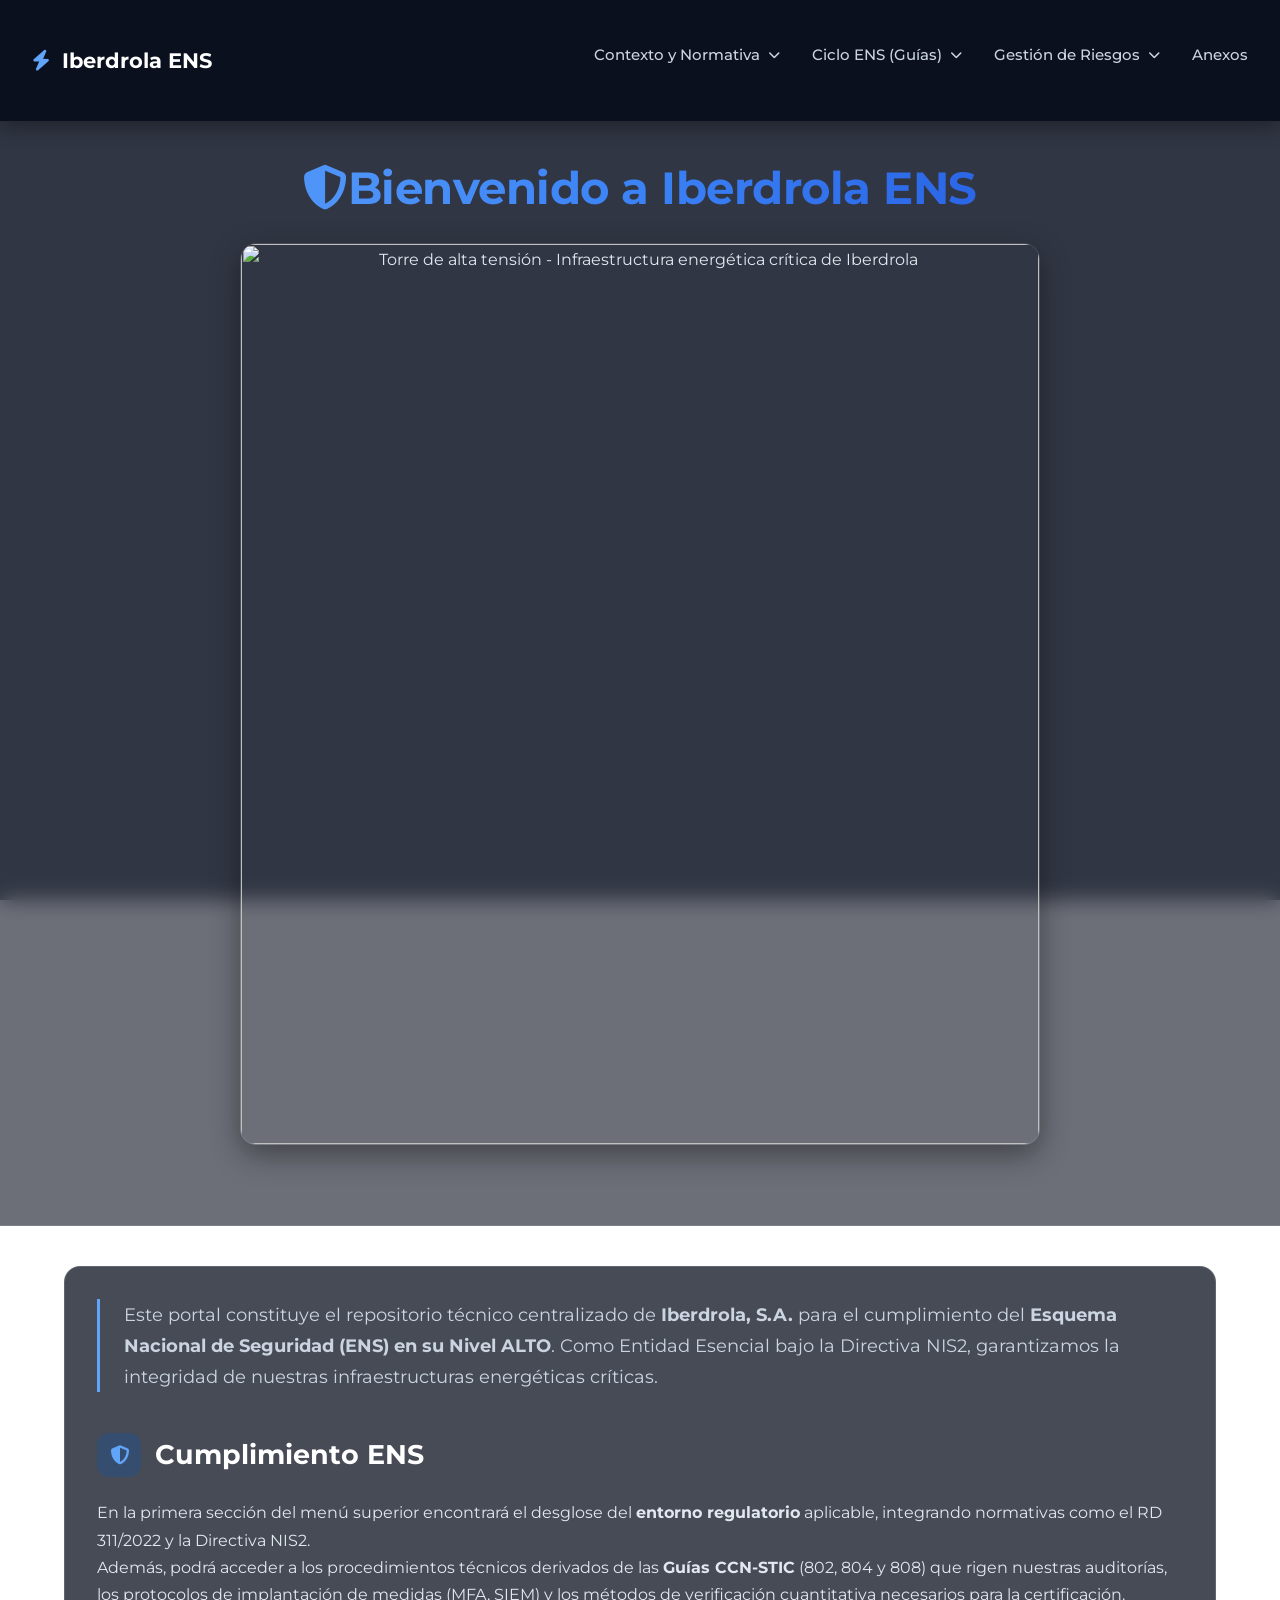
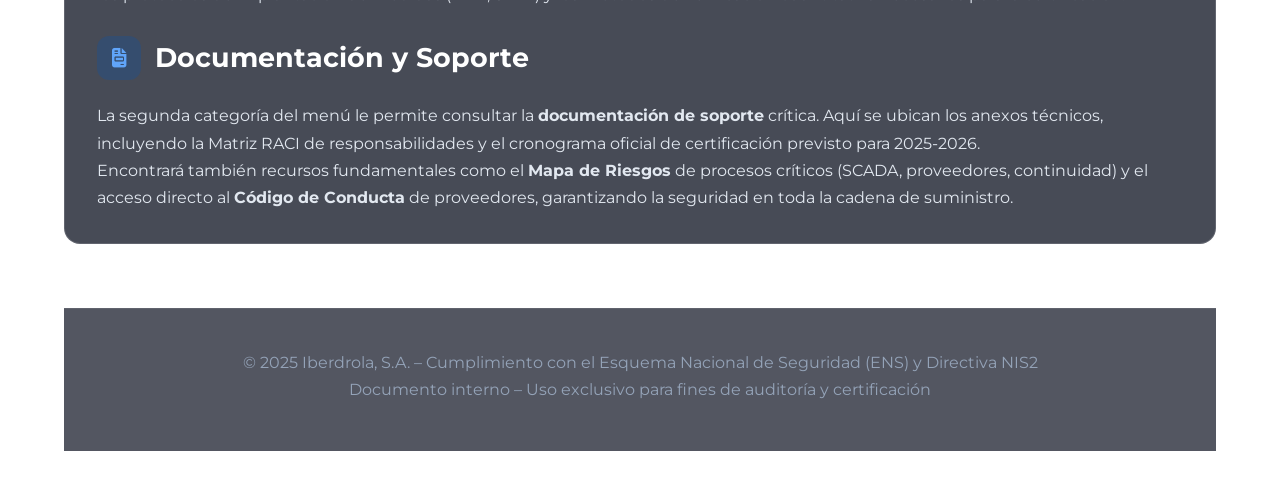
==== index.html @ 50c29a62 "Subida de páginas webs" ====
<DOCTYPE html>
<html lang="es">
<head>
  <meta charset="UTF-8" />
  <meta name="viewport" content="width=device-width, initial-scale=1.0"/>
  <title>Iberdrola - Cumplimiento ENS Nivel ALTO</title>
  <link rel="stylesheet" href="https://cdnjs.cloudflare.com/ajax/libs/font-awesome/6.5.0/css/all.min.css"/>
  <!-- Light Trail Effect Canvas -->
  <canvas id="light-canvas"></canvas>
  <link rel="stylesheet" href="styles.css"/>
</head>
<body>

  <!-- Background video -->
  <div class="video-bg">
    <video autoplay muted loop playsinline>
      <source src="https://static.videezy.com/system/resources/previews/000/049/334/original/abstract-beam-light.mp4" type="video/mp4">
      Your browser does not support the video tag.
    </video>
    <div class="video-overlay"></div>
  </div>

  <!-- Reorganized Navigation (Hierarchical) -->
  <nav>
    <a href="index.html" class="logo">
      <i class="fas fa-bolt"></i>
      Iberdrola ENS
    </a>
    
    <ul class="nav-menu">
      
      <!-- Sector 1: Contexto -->
      <li class="nav-item">
        <a href="javascript:void(0)" class="nav-link">
          Contexto y Normativa <i class="fas fa-chevron-down"></i>
        </a>
        <ul class="dropdown-menu">
          <li><a href="contexto_normativa.html#entorno_regulatorio" class="dropdown-link">Entorno Regulatorio</a></li>
          <li><a href="contexto_normativa.html#conducta" class="dropdown-link">Código de Conducta</a></li>
        </ul>
      </li>

      <!-- Sector 2: Ciclo ENS -->
      <li class="nav-item">
        <a href="javascript:void(0)" class="nav-link">
          Ciclo ENS (Guías) <i class="fas fa-chevron-down"></i>
        </a>
        <ul class="dropdown-menu">
          <li><a href="guias_ENS.html#auditoria" class="dropdown-link">Auditoría (802)</a></li>
          <li><a href="guias_ENS.html#implantacion" class="dropdown-link">Implantación (804)</a></li>
          <li><a href="guias_ENS.html#verificacion" class="dropdown-link">Verificación (808)</a></li>
        </ul>
      </li>

      <!-- Sector 3: Riesgos -->
      <li class="nav-item">
        <a href="javascript:void(0)" class="nav-link">
          Gestión de Riesgos <i class="fas fa-chevron-down"></i>
        </a>
        <ul class="dropdown-menu">
          <li><a href="gestion_riesgo.html#terceras-partes" class="dropdown-link">Terceras Partes</a></li>
          <li><a href="gestion_riesgo.html#mapa_riesgos" class="dropdown-link">Mapa de Riesgos</a></li>
        </ul>
      </li>

      <!-- Sector 4: Anexos -->
      <li class="nav-item">
        <a href="anexos.html#anexos" class="nav-link">Anexos</a>
      </li>

    </ul>
  </nav>

  <!-- Scroll to top button -->
  <a href="#inicio" id="back-to-top" title="Volver al inicio">
    <i class="fas fa-arrow-up"></i>
  </a>

  <header id="inicio"><br><br>
      <h1><i class="fas fa-shield-alt"></i>Bienvenido a Iberdrola ENS</h1>
    <div class="hero-image">
      <img src="https://media.istockphoto.com/id/1969568700/es/foto/electricity-pilon.jpg?s=612x612&w=0&k=20&c=skp1xV_2nsmW98ZzqIHPP-pyzvTw7iqP_d9-0rQgJXI=" alt="Torre de alta tensión - Infraestructura energética crítica de Iberdrola">
    </div>
  </header>

  <div class="container">

    <!-- Introducción -->
    <div class="card" id="entorno_regulatorio">
        <div class="intro-text">
      Este portal constituye el repositorio técnico centralizado de <strong>Iberdrola, S.A.</strong> para el cumplimiento del <strong>Esquema Nacional de Seguridad (ENS) en su Nivel ALTO</strong>. Como Entidad Esencial bajo la Directiva NIS2, garantizamos la integridad de nuestras infraestructuras energéticas críticas.
    </div>
      <h2><i class="fas fa-shield-alt"></i> Cumplimiento ENS</h2>
      <p>
        En la primera sección del menú superior encontrará el desglose del <strong>entorno regulatorio</strong> aplicable, integrando normativas como el RD 311/2022 y la Directiva NIS2. 
      </p>
      <p>
        Además, podrá acceder a los procedimientos técnicos derivados de las <strong>Guías CCN-STIC</strong> (802, 804 y 808) que rigen nuestras auditorías, los protocolos de implantación de medidas (MFA, SIEM) y los métodos de verificación cuantitativa necesarios para la certificación.
      </p>
  <br>
    <h2><i class="fas fa-file-invoice"></i> Documentación y Soporte</h2>
      <p>
        La segunda categoría del menú le permite consultar la <strong>documentación de soporte</strong> crítica. Aquí se ubican los anexos técnicos, incluyendo la Matriz RACI de responsabilidades y el cronograma oficial de certificación previsto para 2025-2026.
      </p>
      <p>
        Encontrará también recursos fundamentales como el <strong>Mapa de Riesgos</strong> de procesos críticos (SCADA, proveedores, continuidad) y el acceso directo al <strong>Código de Conducta</strong> de proveedores, garantizando la seguridad en toda la cadena de suministro.
      </p>

</div>
 
  <footer>
    <p>© 2025 Iberdrola, S.A. – Cumplimiento con el Esquema Nacional de Seguridad (ENS) y Directiva NIS2</p>
    <p>Documento interno – Uso exclusivo para fines de auditoría y certificación</p>
  </footer>

  <script>
    // Show/hide back-to-top button
    window.addEventListener('scroll', function() {
      const button = document.getElementById('back-to-top');
      if (window.scrollY > 300) {
        button.classList.add('show');
      } else {
        button.classList.remove('show');
      }
    });

    // Smooth scrolling for navigation links
    document.querySelectorAll('a[href^="#"]').forEach(anchor => {
      anchor.addEventListener('click', function (e) {
        e.preventDefault();
        const targetId = this.getAttribute('href');
        const target = document.querySelector(targetId);
        if (target) {
          // Obtener altura del nav (estática en escritorio, pero manejamos ambos casos)
          const nav = document.querySelector('nav');
          const navHeight = nav ? nav.offsetHeight : 0;
          const offsetTop = target.getBoundingClientRect().top + window.pageYOffset;
          const scrollTarget = offsetTop - navHeight - 10; // margen adicional de 10px

          window.scrollTo({
            top: scrollTarget,
            behavior: 'smooth'
          });
        }
      });
    });
  </script>
  <script>
    // Solo activar en dispositivos con ratón (no en móviles/táctiles)
    if (!('ontouchstart' in window)) {
      const canvas = document.getElementById('light-canvas');
      const ctx = canvas.getContext('2d');

      function resizeCanvas() {
        canvas.width = window.innerWidth;
        canvas.height = window.innerHeight;
      }

      window.addEventListener('resize', resizeCanvas);
      resizeCanvas();

      const points = [];
      const maxPoints = 10; // Estela corta
      let idleTimer;

      // Colores que combinan con tu paleta corporativa
      const trailColor = '#60a5fa'; // Azul claro de tu diseño (de los enlaces)
      const glowColor = '#3b82f6';  // Azul más intenso (degradado del título)

      document.addEventListener('mousemove', (e) => {
        const x = e.clientX;
        const y = e.clientY;

        // Reiniciar temporizador: si no hay movimiento en 120ms, limpiar
        clearTimeout(idleTimer);
        idleTimer = setTimeout(() => {
          points.length = 0;
        }, 120);

        points.push({ x, y });
        if (points.length > maxPoints) points.shift();
      });

      function animate() {
        ctx.clearRect(0, 0, canvas.width, canvas.height);

        if (points.length < 2) {
          requestAnimationFrame(animate);
          return;
        }

        // Dibujar estela suave
        ctx.beginPath();
        ctx.moveTo(points[0].x, points[0].y);
        for (let i = 1; i < points.length; i++) {
          ctx.lineTo(points[i].x, points[i].y);
        }

        const gradient = ctx.createLinearGradient(0, 0, canvas.width, canvas.height);
        gradient.addColorStop(0, trailColor);
        gradient.addColorStop(1, glowColor);

        ctx.strokeStyle = gradient;
        ctx.lineWidth = 3;
        ctx.lineCap = 'round';
        ctx.shadowBlur = 10;
        ctx.shadowColor = glowColor;
        ctx.stroke();

        requestAnimationFrame(animate);
      }

      animate();
    }
  </script>
</body>
</html>
---- styles.css ----
@import url('https://fonts.googleapis.com/css2?family=Montserrat:wght@400;500;600;700&family=Roboto+Mono:wght@300;400&display=swap');

    /* === Light Trail Cursor Effect === */
    #light-canvas {
      position: fixed;
      top: 0;
      left: 0;
      width: 100%;
      height: 100%;
      pointer-events: none;
      z-index: 9998;
    }

    :root {
      --primary: #0056b3;
      --secondary: #003366;
      --accent: #e63946;
      --light: #f8f9fa;
      --dark: #0f172a;
      --gray: #94a3b8;
      --card-bg: rgba(10, 15, 30, 0.75);
      --card-border: rgba(255, 255, 255, 0.15);
      --nav-bg: rgba(10, 15, 30, 0.95);
    }

    * {
      margin: 0;
      padding: 0;
      box-sizing: border-box;
    }

    body {
      font-family: 'Montserrat', sans-serif;
      color: #e2e8f0;
      line-height: 1.7;
      overflow-x: hidden;
      position: relative;
    }

    /* Background video container */
    .video-bg {
      position: fixed;
      top: 0;
      left: 0;
      width: 100%;
      height: 100%;
      z-index: -1;
      overflow: hidden;
    }

    .video-bg video {
      min-width: 100%;
      min-height: 100%;
      width: auto;
      height: auto;
      position: absolute;
      top: 50%;
      left: 50%;
      transform: translate(-50%, -50%);
      object-fit: cover;
    }

    /* Overlay for better readability */
    .video-overlay {
      position: absolute;
      top: 0;
      left: 0;
      width: 100%;
      height: 100%;
      background: rgba(12, 20, 39, 0.6);
      backdrop-filter: blur(2px);
    }

    /* === NEW NAVIGATION STYLES === */
    nav {
      position: fixed;
      top: 0;
      left: 0;
      width: 100%;
      background: var(--nav-bg);
      backdrop-filter: blur(12px);
      padding: 0.8rem 2rem;
      display: flex;
      justify-content: space-between;
      align-items: center;
      z-index: 9999;
      border-bottom: 1px solid rgba(255,255,255,0.1);
      box-shadow: 0 4px 20px rgba(0,0,0,0.4);
    }

    .logo {
      display: flex;
      align-items: center;
      gap: 12px;
      font-size: 1.3rem;
      font-weight: 700;
      color: white;
      text-decoration: none;
      z-index: 100;
    }

    .logo i {
      color: #60a5fa;
    }

    /* Menu Container */
    .nav-menu {
      display: flex;
      list-style: none;
      gap: 2rem;
      align-items: center;
    }

    /* Main Menu Items */
    .nav-item {
      position: relative;
    }

    .nav-link {
      color: #cbd5e1;
      text-decoration: none;
      font-weight: 500;
      font-size: 0.95rem;
      transition: color 0.3s ease;
      display: flex;
      align-items: center;
      gap: 8px;
      padding: 10px 0;
      cursor: pointer;
    }

    .nav-link:hover, .nav-item:hover .nav-link {
      color: #60a5fa;
    }

    .nav-link i {
      font-size: 0.75rem;
      transition: transform 0.3s ease;
    }

    .nav-item:hover .nav-link i {
      transform: rotate(180deg);
    }

    /* Dropdown Menu */
    .dropdown-menu {
      position: absolute;
      top: 100%;
      left: 50%;
      transform: translateX(-50%); /* ✅ Sin translateY */
      margin-top: 4px; /* ✅ Pequeño espacio visual, pero sin "hueco" */
      background: rgba(15, 23, 42, 0.95);
      border: 1px solid rgba(255,255,255,0.1);
      border-radius: 8px;
      padding: 10px;
      min-width: 240px;
      box-shadow: 0 10px 30px rgba(0,0,0,0.5);
      opacity: 0;
      visibility: hidden;
      transition: all 0.3s cubic-bezier(0.165, 0.84, 0.44, 1);
      backdrop-filter: blur(15px);
      list-style: none;
    }

    /* Triangle indicator for dropdown */
    .dropdown-menu::before {
      content: '';
      position: absolute;
      top: -6px;
      left: 50%;
      transform: translateX(-50%);
      width: 0; 
      height: 0; 
      border-left: 6px solid transparent;
      border-right: 6px solid transparent;
      border-bottom: 6px solid rgba(255,255,255,0.1);
    }

    /* Show Dropdown on Hover */
    .nav-item:hover .dropdown-menu {
      opacity: 1;
      visibility: visible;
      transform: translateX(-50%) translateY(0);
    }

    /* Dropdown Links */
    .dropdown-menu li {
      margin-bottom: 0;
    }

    .dropdown-link {
      display: block;
      padding: 10px 15px;
      color: #cbd5e1;
      text-decoration: none;
      font-size: 0.9rem;
      border-radius: 6px;
      transition: background 0.2s, color 0.2s;
    }

    .dropdown-link:hover {
      background: rgba(96, 165, 250, 0.15);
      color: #ffffff;
      padding-left: 20px; /* Slight movement effect */
    }

    /* === EXISTING STYLES === */
    /* Scroll-to-top button */
    #back-to-top {
      position: fixed;
      bottom: 2rem;
      right: 2rem;
      width: 48px;
      height: 48px;
      background: var(--primary);
      color: white;
      border-radius: 50%;
      display: flex;
      align-items: center;
      justify-content: center;
      text-decoration: none;
      box-shadow: 0 4px 12px rgba(0, 0, 0, 0.3);
      z-index: 999;
      opacity: 0;
      visibility: hidden;
      transition: all 0.3s ease;
    }

    #back-to-top.show {
      opacity: 1;
      visibility: visible;
    }

    #back-to-top:hover {
      background: #1d4ed8;
      transform: translateY(-2px);
    }

    header {
      text-align: center;
      padding: 6rem 1.5rem 3rem; /* Increased top padding for fixed nav */
      position: relative;
      z-index: 2;
      background: rgba(10, 15, 30, 0.6);
      backdrop-filter: blur(10px);
      border-bottom: 1px solid rgba(255,255,255,0.1);
    }

    .hero-image {
      max-width: 800px;
      margin: 0 auto 2rem;
      border-radius: 16px;
      overflow: hidden;
      box-shadow: 0 10px 30px rgba(0, 0, 0, 0.4);
      border: 1px solid rgba(255,255,255,0.1);
    }

    .hero-image img {
      width: 100%;
      height: auto;
      display: block;
    }

    header h1 {
      font-size: 2.8rem;
      margin-bottom: 1rem;
      background: linear-gradient(90deg, #60a5fa, #3b82f6, #1d4ed8);
      -webkit-background-clip: text;
      background-clip: text;
      color: transparent;
      font-weight: 700;
      letter-spacing: -0.5px;
    }

    header p {
      font-size: 1.2rem;
      max-width: 800px;
      margin: 0 auto;
      color: #cbd5e1;
      font-weight: 400;
    }

    .container {
      max-width: 1200px;
      margin: 2.5rem auto;
      padding: 0 1.5rem;
      position: relative;
      z-index: 2;
    }

    .card {
      background: var(--card-bg);
      border: 1px solid var(--card-border);
      border-radius: 16px;
      padding: 2rem;
      margin-bottom: 2.2rem;
      backdrop-filter: blur(12px);
      transition: all 0.4s cubic-bezier(0.175, 0.885, 0.32, 1.275);
      position: relative;
      overflow: hidden;
      scroll-margin-top: 100px; /* Fix for anchor jumps */
    }

    .card::before {
      content: '';
      position: absolute;
      top: 0;
      left: 0;
      width: 4px;
      height: 100%;
      background: linear-gradient(to bottom, var(--primary), var(--accent));
      opacity: 0;
      transition: opacity 0.4s ease;
    }

    .card:hover {
      transform: translateY(-8px);
      box-shadow: 0 12px 30px rgba(0, 0, 0, 0.3);
      border-color: rgba(255, 255, 255, 0.25);
    }

    .card:hover::before {
      opacity: 1;
    }

    .card h2 {
      font-size: 1.7rem;
      margin-bottom: 1.3rem;
      display: flex;
      align-items: center;
      gap: 14px;
      color: white;
    }

    .card h2 i {
      background: rgba(0, 86, 179, 0.25);
      width: 44px;
      height: 44px;
      border-radius: 12px;
      display: flex;
      align-items: center;
      justify-content: center;
      color: #60a5fa;
      font-size: 1.2rem;
    }

    .card h3 {
      margin: 1.3rem 0 0.9rem;
      color: #93c5fd;
      font-weight: 600;
    }

    ul, ol {
      padding-left: 1.8rem;
      margin: 1.2rem 0;
    }

    li {
      margin-bottom: 0.7rem;
      color: #cbd5e1;
    }

    table {
      width: 100%;
      border-collapse: collapse;
      margin: 1.8rem 0;
      font-family: 'Roboto Mono', monospace;
      font-size: 0.92rem;
    }

    th, td {
      padding: 13px 16px;
      text-align: left;
      border-bottom: 1px solid rgba(255,255,255,0.08);
    }

    th {
      background: rgba(0, 51, 102, 0.4);
      color: #bfdbfe;
      font-weight: 600;
      position: sticky;
      top: 0;
    }

    tr:hover {
      background: rgba(0, 86, 179, 0.1);
    }

    .timeline {
      position: relative;
      padding-left: 40px;
      margin: 2.2rem 0;
    }

    .timeline::before {
      content: '';
      position: absolute;
      left: 8px;
      top: 0;
      height: 100%;
      width: 3px;
      background: linear-gradient(to bottom, var(--primary), var(--accent));
      border-radius: 3px;
    }

    .timeline-item {
      position: relative;
      margin-bottom: 1.8rem;
      padding-left: 16px;
    }

    .timeline-item::before {
      content: '';
      position: absolute;
      left: -32px;
      top: 6px;
      width: 18px;
      height: 18px;
      border-radius: 50%;
      background: var(--primary);
      border: 3px solid #0a0f1e;
      box-shadow: 0 0 0 3px var(--primary);
    }

    .timeline-date {
      font-weight: 700;
      color: #60a5fa;
      font-size: 1.05rem;
    }

    footer {
      text-align: center;
      padding: 2.5rem 1.5rem 3rem;
      background: rgba(10, 15, 30, 0.7);
      color: #94a3b8;
      margin-top: 4rem;
      border-top: 1px solid rgba(255,255,255,0.08);
      position: relative;
      z-index: 2;
    }

    .intro-text {
      font-size: 1.15rem;
      color: #cbd5e1;
      margin-bottom: 2.5rem;
      border-left: 3px solid #60a5fa;
      padding-left: 1.5rem;
    }

    /* Animations */
    @keyframes fadeInUp {
      from {
        opacity: 0;
        transform: translateY(30px);
      }
      to {
        opacity: 1;
        transform: translateY(0);
      }
    }

    .card {
      animation: fadeInUp 0.8s ease forwards;
      opacity: 0;
    }

    .card:nth-child(1) { animation-delay: 0.1s; }
    .card:nth-child(2) { animation-delay: 0.2s; }
    .card:nth-child(3) { animation-delay: 0.3s; }
    .card:nth-child(4) { animation-delay: 0.4s; }
    .card:nth-child(5) { animation-delay: 0.5s; }
    .card:nth-child(6) { animation-delay: 0.6s; }
    .card:nth-child(7) { animation-delay: 0.7s; }
    .card:nth-child(8) { animation-delay: 0.8s; }
    .card:nth-child(9) { animation-delay: 0.9s; }

    /* PDF Preview Styles */
    .pdf-preview {
      position: relative;
      display: block;
      width: 100%;
      max-width: 800px;
      margin: 1.5rem auto;
      border-radius: 12px;
      overflow: hidden;
      box-shadow: 0 6px 20px rgba(0, 0, 0, 0.3);
    }

    .pdf-preview:hover img {
      filter: blur(3px) brightness(0.7);
    }

    .pdf-preview:hover .pdf-overlay {
      opacity: 1;
      pointer-events: auto;
      z-index: 10;
    }

    .pdf-overlay {
      position: absolute;
      top: 0;
      left: 0;
      width: 100%;
      height: 100%;
      background: rgba(10, 15, 30, 0.85);
      display: flex;
      align-items: center;
      justify-content: center;
      opacity: 0;
      transition: opacity 0.3s ease;
      pointer-events: none;
      z-index: 10;
    }

    .pdf-button {
      background: var(--primary);
      color: white;
      padding: 12px 28px;
      border: none;
      border-radius: 8px;
      font-weight: 600;
      font-family: 'Montserrat', sans-serif;
      cursor: pointer;
      display: inline-flex;
      align-items: center;
      gap: 8px;
      box-shadow: 0 4px 12px rgba(0, 86, 179, 0.4);
      transition: background 0.2s ease, transform 0.2s ease;
      z-index: 20;
    }

    .pdf-button:hover {
      background: #1d4ed8;
      transform: scale(1.03);
    }

    /* Badges */
    .badge {
      display: inline-block;
      padding: 4px 8px;
      border-radius: 20px;
      font-weight: bold;
      font-size: 0.9em;
      color: #fff;
      text-align: center;
      white-space: nowrap;
      border: 2px solid transparent;
    }

    .badge-low { border-color: #4CAF50; color: #4CAF50; background: rgba(76, 175, 80, 0.1); }
    .badge-medium { border-color: #DED80B; color: #DED80B; background: rgba(222, 216, 11, 0.1); }
    .badge-high { border-color: #F78207; color: #F78207; background: rgba(247, 130, 7, 0.1); }
    .badge-very-high { border-color: #B01010; color: #ff6b6b; background: rgba(176, 16, 16, 0.1); }

    /* Responsive Design */
    @media (max-width: 900px) {
        nav {
            flex-direction: column;
            align-items: flex-start;
            padding: 1rem;
            max-height: 100vh;
            overflow-y: auto;
        }

        .nav-menu {
            flex-direction: column;
            width: 100%;
            gap: 0;
            margin-top: 1rem;
            align-items: flex-start;
        }

        .nav-item {
            width: 100%;
            border-bottom: 1px solid rgba(255,255,255,0.05);
        }

        .nav-link {
            justify-content: space-between;
            padding: 15px 0;
            width: 100%;
        }

        .dropdown-menu {
            position: relative;
            top: 0;
            left: 0;
            transform: none;
            width: 100%;
            opacity: 1;
            visibility: visible;
            background: rgba(255,255,255,0.03);
            box-shadow: none;
            padding: 0 0 10px 0;
            display: none; /* Hide by default on mobile */
            border: none;
        }
        
        /* On mobile, we use a simple hover or focus simulation for expanding */
        .nav-item:hover .dropdown-menu {
            display: block;
            transform: none;
        }

        .dropdown-link {
            padding-left: 25px;
            font-size: 0.85rem;
        }
        
        .dropdown-menu::before {
            display: none;
        }
    }
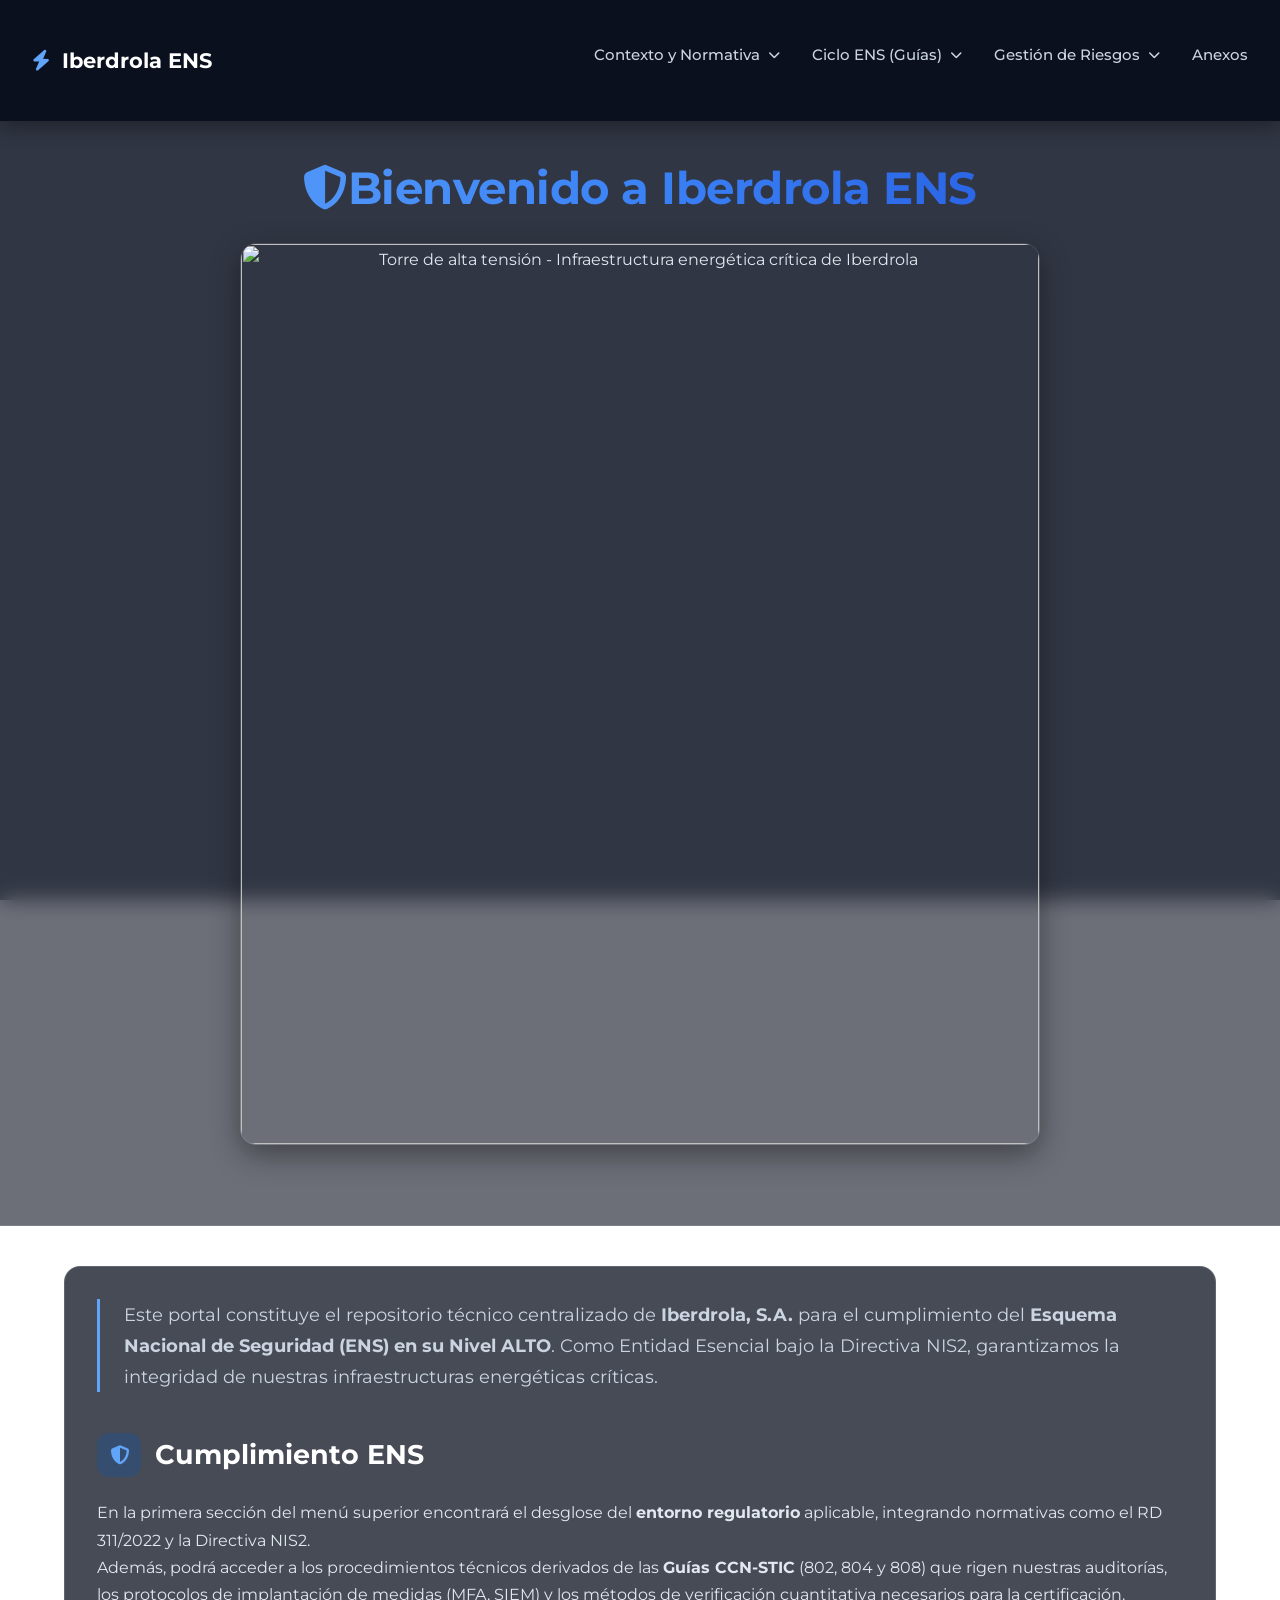
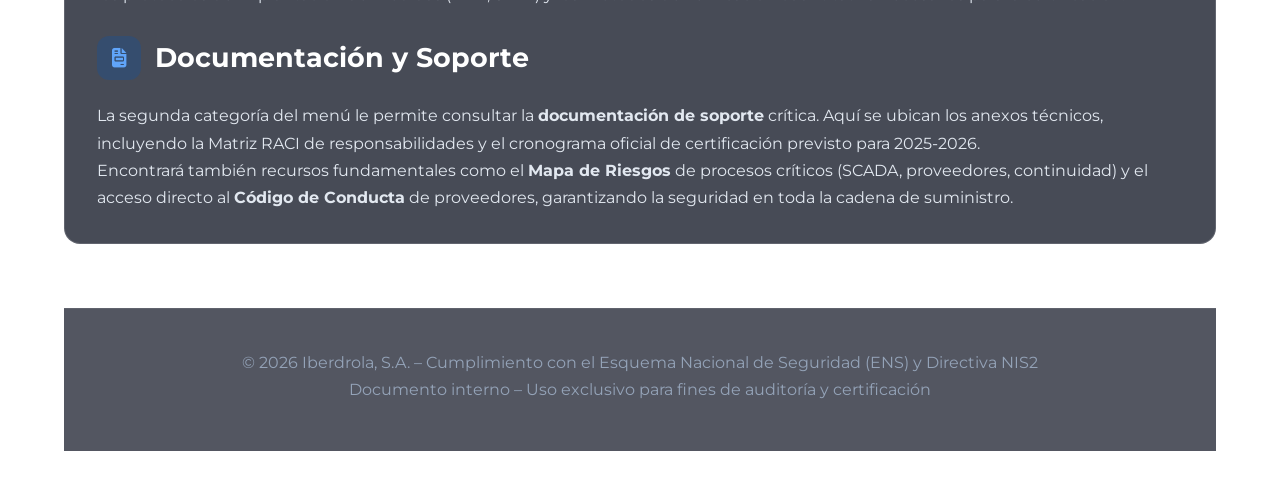
==== commit 31b45a6b: "Modificación copyright y README" ====
--- a/index.html
+++ b/index.html
@@ -109,7 +109,7 @@
 </div>
  
   <footer>
-    <p>© 2025 Iberdrola, S.A. – Cumplimiento con el Esquema Nacional de Seguridad (ENS) y Directiva NIS2</p>
+    <p>© 2026 Iberdrola, S.A. – Cumplimiento con el Esquema Nacional de Seguridad (ENS) y Directiva NIS2</p>
     <p>Documento interno – Uso exclusivo para fines de auditoría y certificación</p>
   </footer>
 
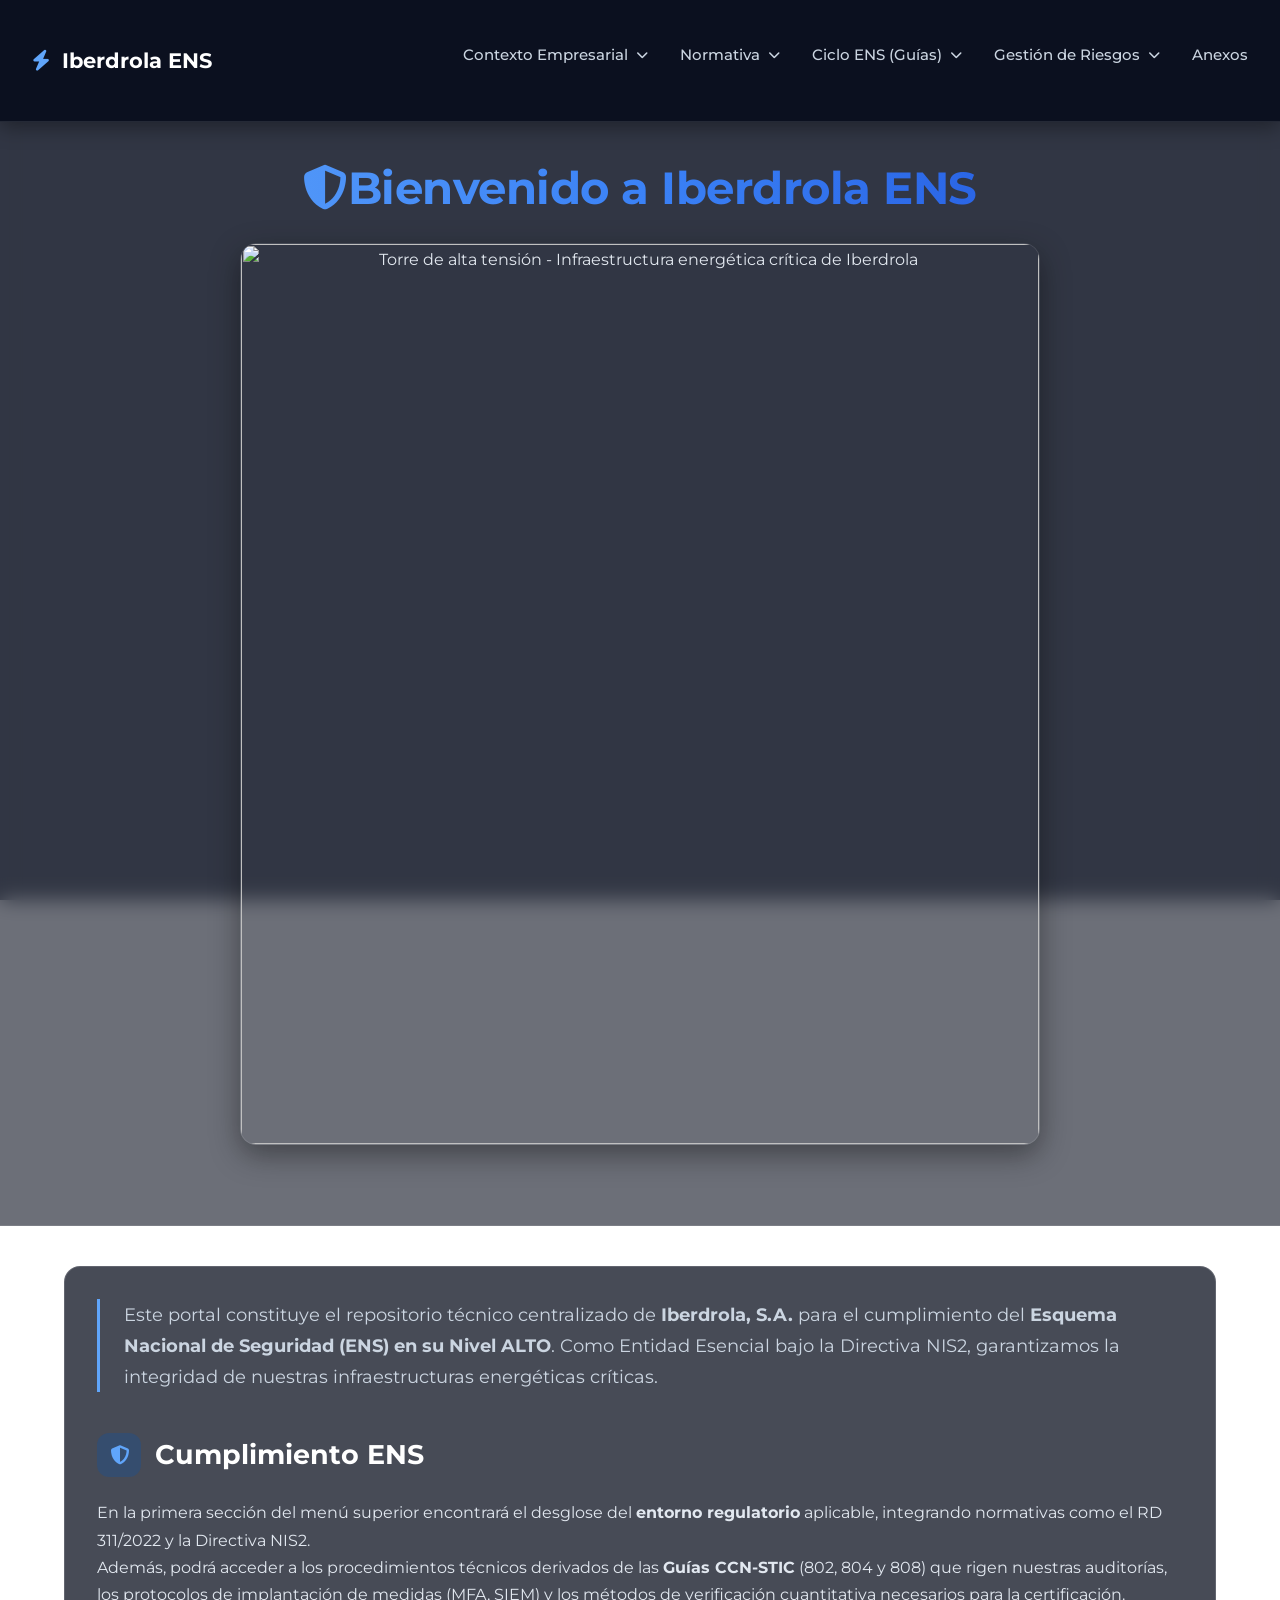
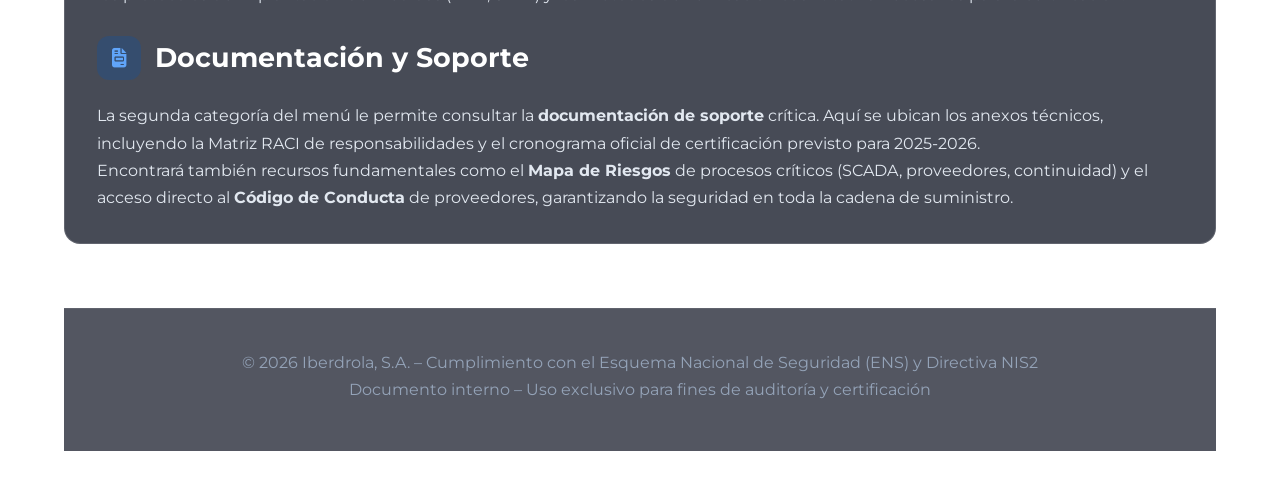
==== commit b8219af8: "Cambios Nav y contenido -Nuevo nav (Contexto Empresarial) -Añadido contenido de Mapa de Riesgo - IO " ====
--- a/index.html
+++ b/index.html
@@ -28,19 +28,32 @@
     </a>
     
     <ul class="nav-menu">
-      
-      <!-- Sector 1: Contexto -->
+
+    <!-- Sector 1: Contexto Empresarial -->
+    <li class="nav-item">
+      <a href="javascript:void(0)" class="nav-link">
+        Contexto Empresarial <i class="fas fa-chevron-down"></i>
+      </a>
+      <ul class="dropdown-menu">
+        <li><a href="contexto_empresa.html#perfil-corporativo" class="dropdown-link">Perfil Corporativo</a></li>
+        <li><a href="contexto_empresa.html#estructura-organizativa" class="dropdown-link">Estructura Organizativa</a></li>
+        <li><a href="contexto_empresa.html#roles-ens" class="dropdown-link">Roles ENS</a></li>
+        <li><a href="contexto_empresa.html#capacitacion" class="dropdown-link">Capacitación</a></li>
+      </ul>
+    </li>
+ 
+      <!-- Sector 2: Normativa -->
       <li class="nav-item">
         <a href="javascript:void(0)" class="nav-link">
-          Contexto y Normativa <i class="fas fa-chevron-down"></i>
+          Normativa <i class="fas fa-chevron-down"></i>
         </a>
         <ul class="dropdown-menu">
-          <li><a href="contexto_normativa.html#entorno_regulatorio" class="dropdown-link">Entorno Regulatorio</a></li>
-          <li><a href="contexto_normativa.html#conducta" class="dropdown-link">Código de Conducta</a></li>
+          <li><a href="normativa.html#entorno_regulatorio" class="dropdown-link">Entorno Regulatorio</a></li>
+          <li><a href="normativa.html#conducta" class="dropdown-link">Código de Conducta</a></li>
         </ul>
       </li>
 
-      <!-- Sector 2: Ciclo ENS -->
+      <!-- Sector 3: Ciclo ENS -->
       <li class="nav-item">
         <a href="javascript:void(0)" class="nav-link">
           Ciclo ENS (Guías) <i class="fas fa-chevron-down"></i>
@@ -52,7 +65,7 @@
         </ul>
       </li>
 
-      <!-- Sector 3: Riesgos -->
+      <!-- Sector 4: Riesgos -->
       <li class="nav-item">
         <a href="javascript:void(0)" class="nav-link">
           Gestión de Riesgos <i class="fas fa-chevron-down"></i>
@@ -60,10 +73,11 @@
         <ul class="dropdown-menu">
           <li><a href="gestion_riesgo.html#terceras-partes" class="dropdown-link">Terceras Partes</a></li>
           <li><a href="gestion_riesgo.html#mapa_riesgos" class="dropdown-link">Mapa de Riesgos</a></li>
+          <li><a href="gestion_riesgo.html#mapa_riesgos_io" class="dropdown-link">Mapa de Riesgos - IO</a></li>
         </ul>
       </li>
 
-      <!-- Sector 4: Anexos -->
+      <!-- Sector 5: Anexos -->
       <li class="nav-item">
         <a href="anexos.html#anexos" class="nav-link">Anexos</a>
       </li>
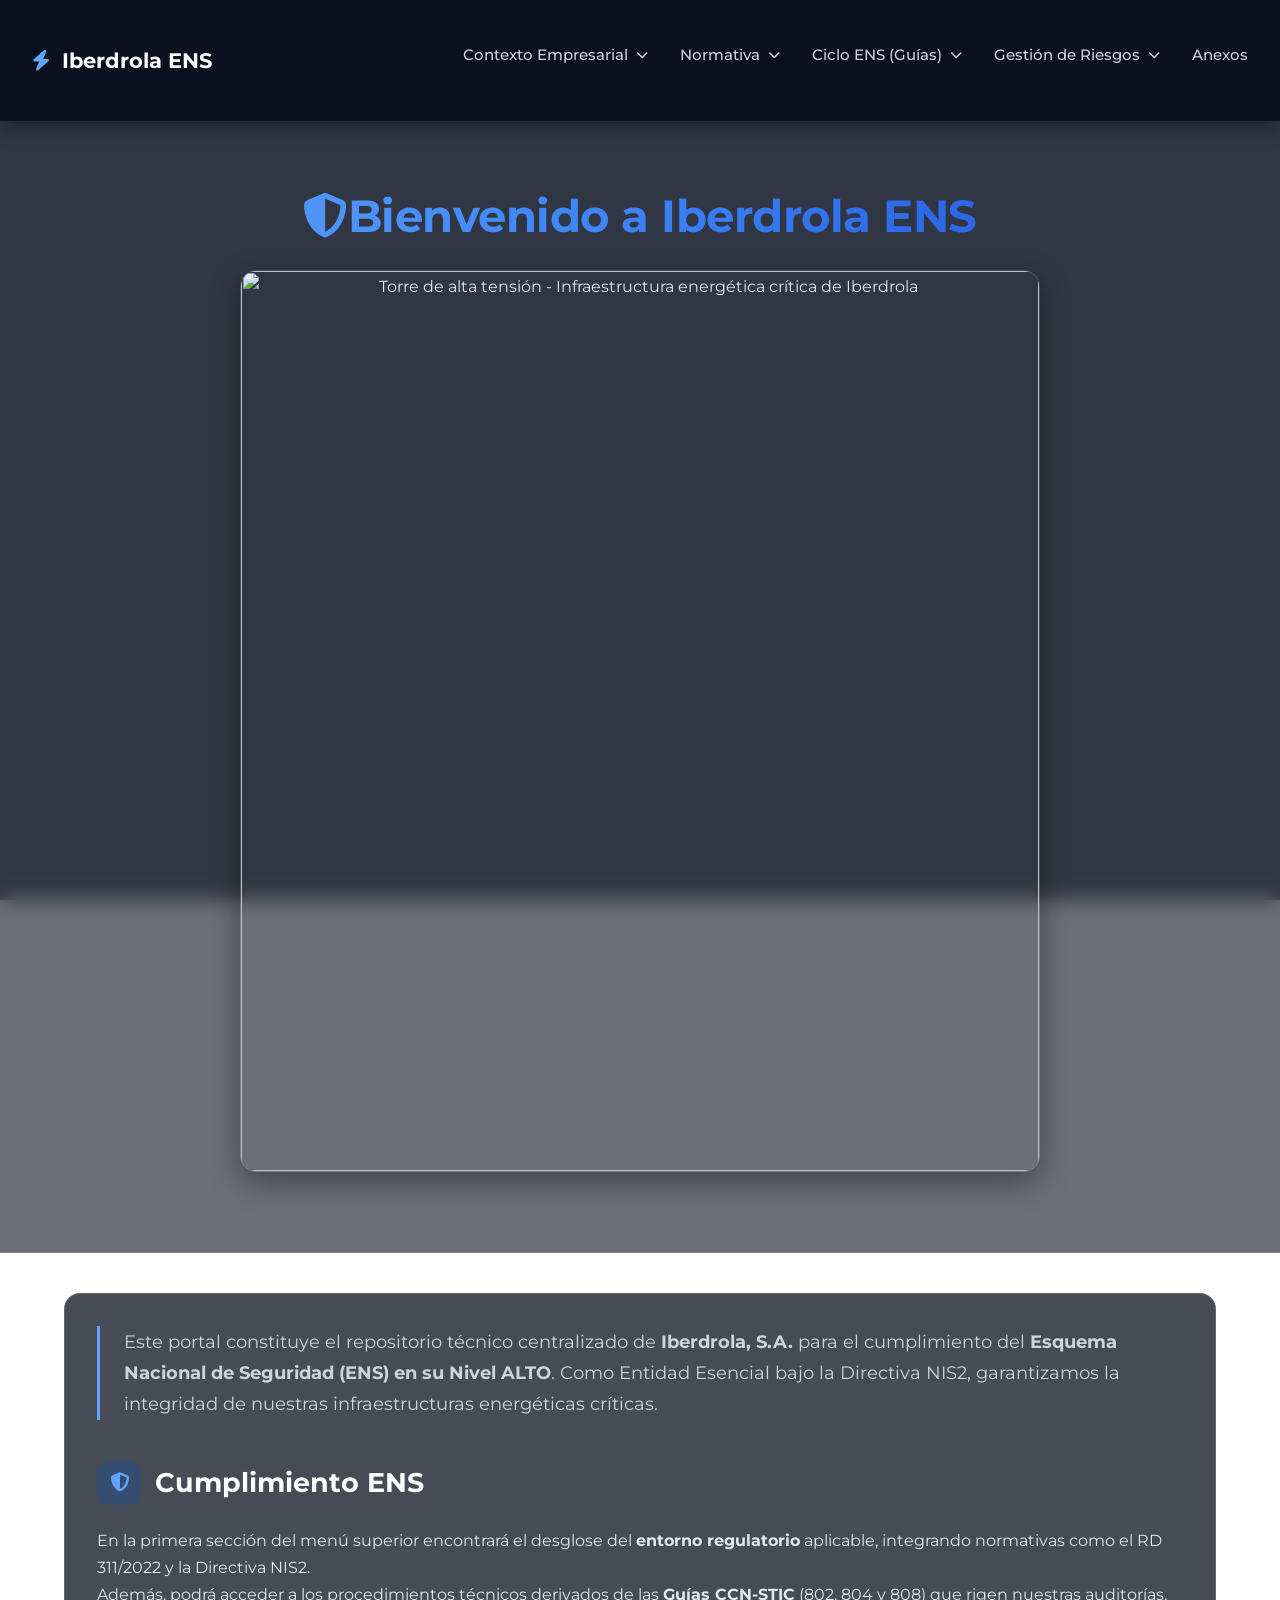
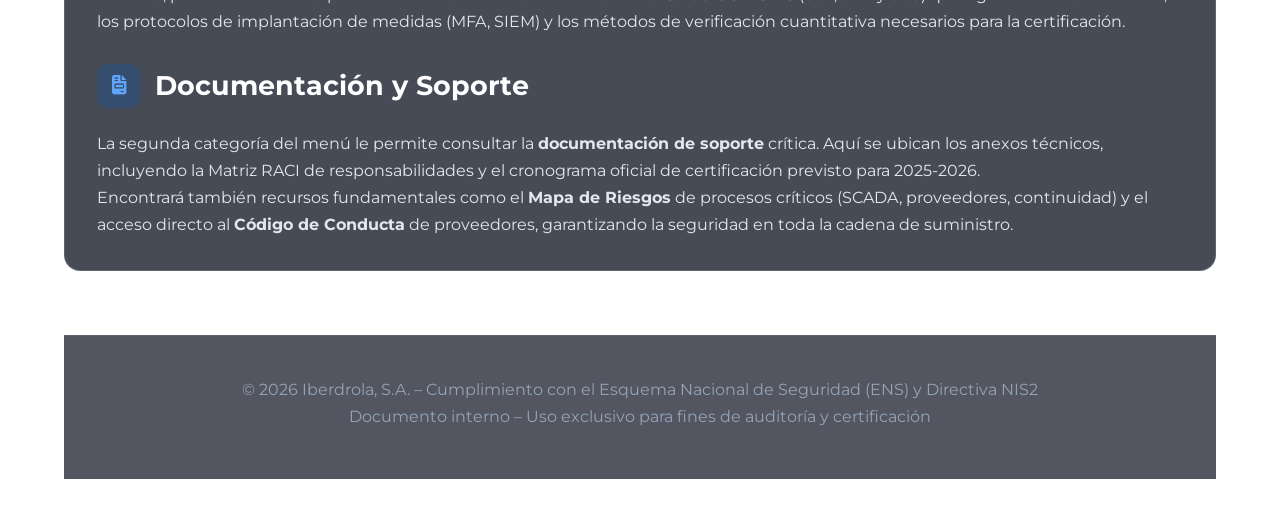
==== commit 32145adf: "Contenidos,nav y css - Nueva página de Contexto Empresarial. - Cambios en los menús de navegación - " ====
--- a/index.html
+++ b/index.html
@@ -35,10 +35,10 @@
         Contexto Empresarial <i class="fas fa-chevron-down"></i>
       </a>
       <ul class="dropdown-menu">
-        <li><a href="contexto_empresa.html#perfil-corporativo" class="dropdown-link">Perfil Corporativo</a></li>
+        <li><a href="contexto_empresa.html#empresa" class="dropdown-link">Perfil Corporativo</a></li>
         <li><a href="contexto_empresa.html#estructura-organizativa" class="dropdown-link">Estructura Organizativa</a></li>
-        <li><a href="contexto_empresa.html#roles-ens" class="dropdown-link">Roles ENS</a></li>
-        <li><a href="contexto_empresa.html#capacitacion" class="dropdown-link">Capacitación</a></li>
+        <li><a href="contexto_empresa.html#jerarquia-roles" class="dropdown-link">Jerarquía y Roles</a></li>
+        <li><a href="contexto_empresa.html#cualificacion" class="dropdown-link">Cualificación</a></li>
       </ul>
     </li>
  
@@ -90,7 +90,7 @@
     <i class="fas fa-arrow-up"></i>
   </a>
 
-  <header id="inicio"><br><br>
+  <header id="inicio"><br><br><br>
       <h1><i class="fas fa-shield-alt"></i>Bienvenido a Iberdrola ENS</h1>
     <div class="hero-image">
       <img src="https://media.istockphoto.com/id/1969568700/es/foto/electricity-pilon.jpg?s=612x612&w=0&k=20&c=skp1xV_2nsmW98ZzqIHPP-pyzvTw7iqP_d9-0rQgJXI=" alt="Torre de alta tensión - Infraestructura energética crítica de Iberdrola">
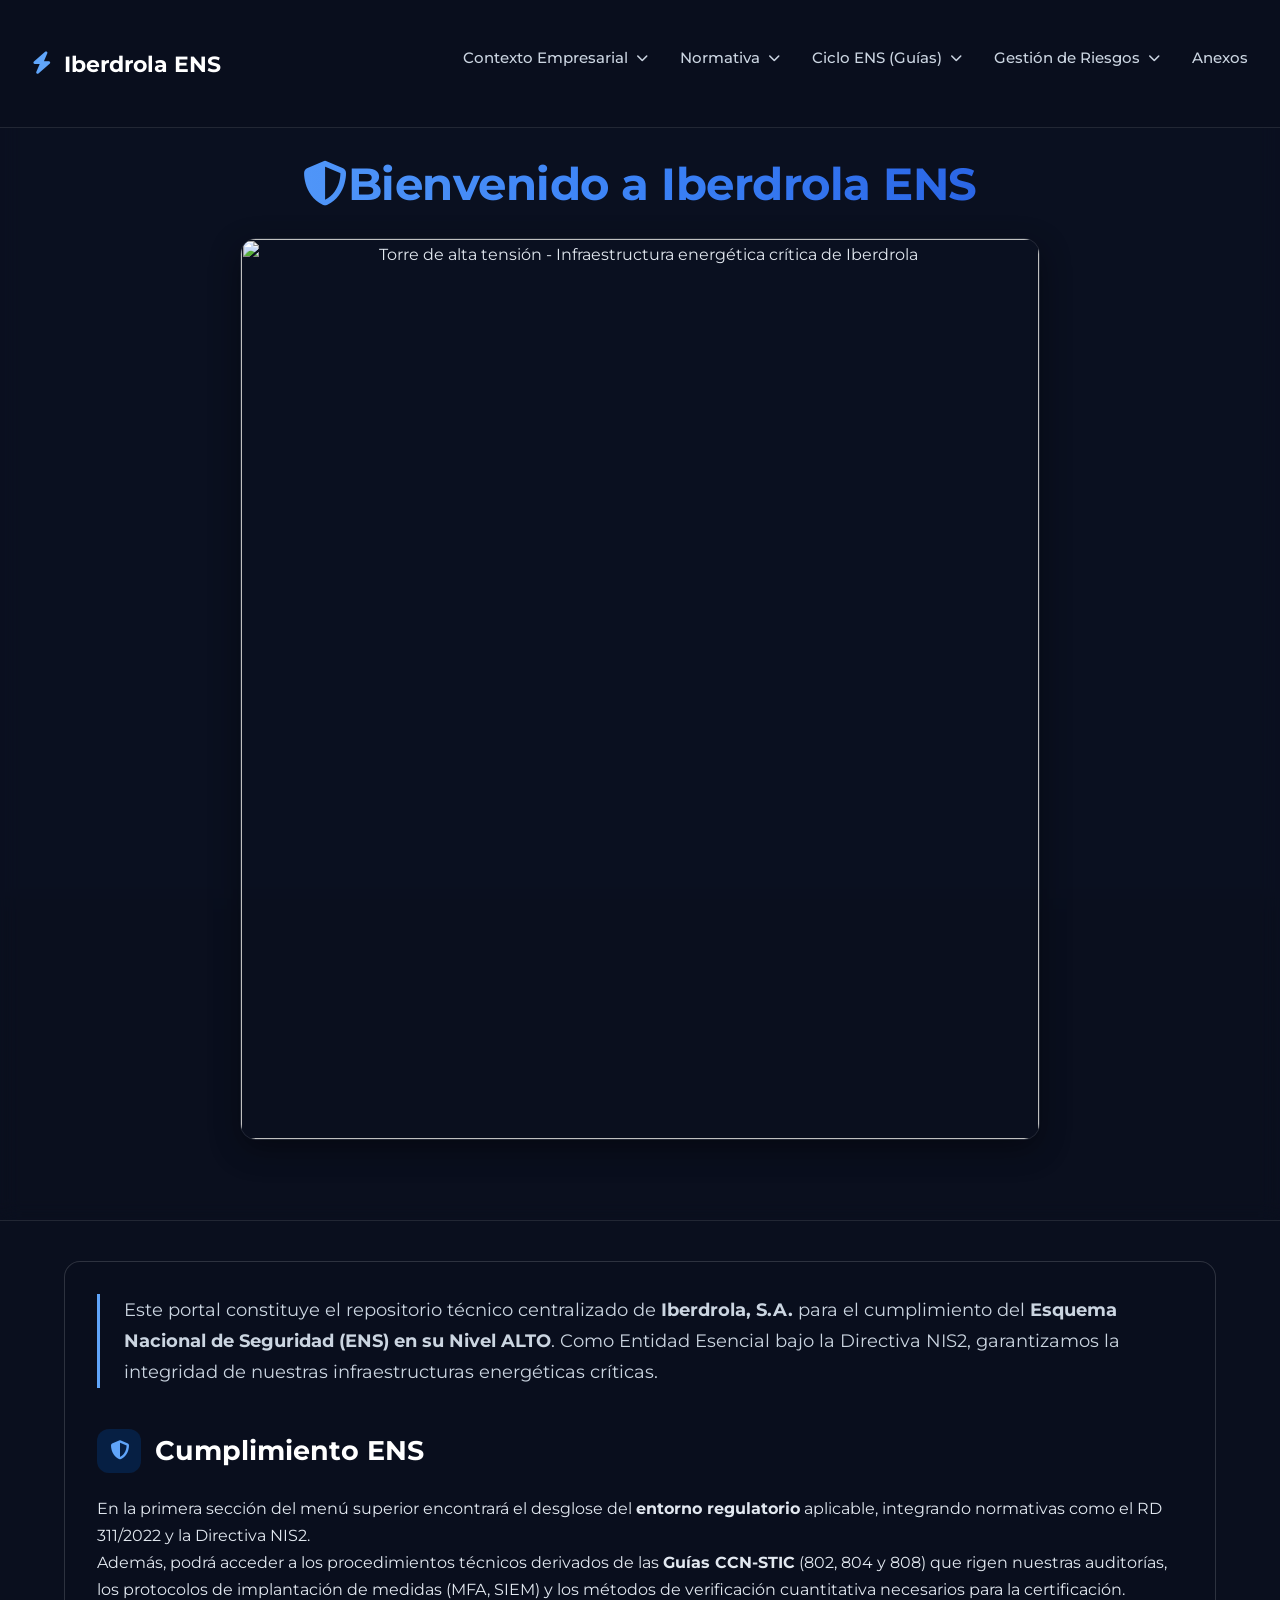
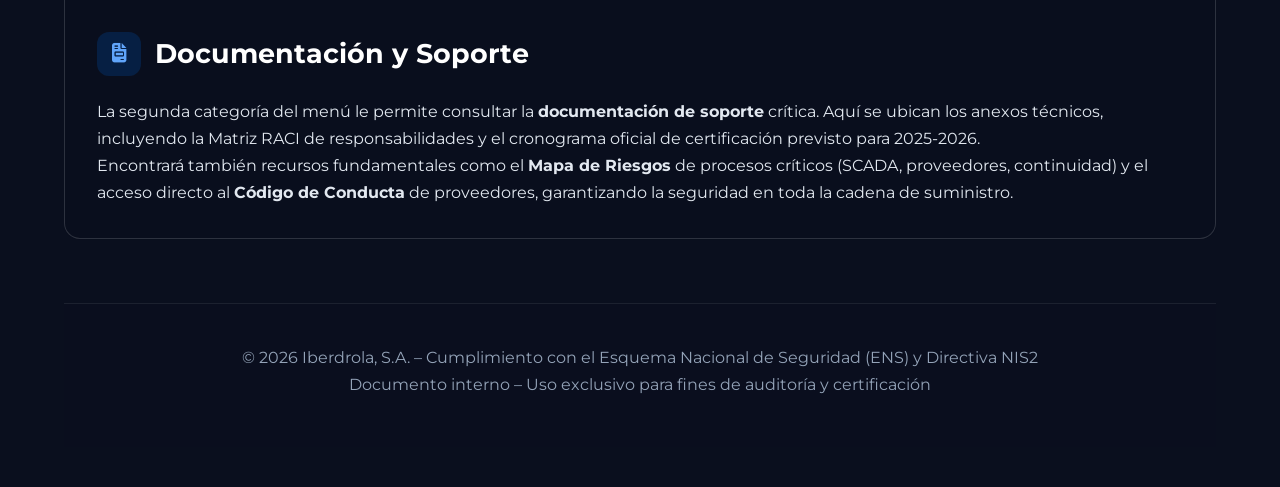
==== commit 25ce3afb: "Contenido Anticorrupción" ====
--- a/index.html
+++ b/index.html
@@ -74,6 +74,7 @@
           <li><a href="gestion_riesgo.html#terceras-partes" class="dropdown-link">Terceras Partes</a></li>
           <li><a href="gestion_riesgo.html#mapa_riesgos" class="dropdown-link">Mapa de Riesgos</a></li>
           <li><a href="gestion_riesgo.html#mapa_riesgos_io" class="dropdown-link">Mapa de Riesgos - IO</a></li>
+          <li><a href="gestion_riesgo.html#medidas_anticorrupcion" class="dropdown-link">Anticorrupción</a></li>
         </ul>
       </li>
 
--- a/styles.css
+++ b/styles.css
@@ -1,107 +1,77 @@
-    @import url('https://fonts.googleapis.com/css2?family=Montserrat:wght@400;500;600;700&family=Roboto+Mono:wght@300;400&display=swap');
-
-    /* === Light Trail Cursor Effect === */
-    #light-canvas {
-      position: fixed;
-      top: 0;
-      left: 0;
-      width: 100%;
-      height: 100%;
-      pointer-events: none;
-      z-index: 9998;
-    }
-
-    :root {
-      --primary: #0056b3;
-      --secondary: #003366;
-      --accent: #e63946;
-      --light: #f8f9fa;
-      --dark: #0f172a;
-      --gray: #94a3b8;
-      --card-bg: rgba(10, 15, 30, 0.75);
-      --card-border: rgba(255, 255, 255, 0.15);
-      --nav-bg: rgba(10, 15, 30, 0.95);
-    }
-
-    * {
-      margin: 0;
-      padding: 0;
-      box-sizing: border-box;
-    }
-
-    body {
-      font-family: 'Montserrat', sans-serif;
-      color: #e2e8f0;
-      line-height: 1.7;
-      overflow-x: hidden;
-      position: relative;
-    }
-
-    /* Background video container */
-    .video-bg {
-      position: fixed;
-      top: 0;
-      left: 0;
-      width: 100%;
-      height: 100%;
-      z-index: -1;
-      overflow: hidden;
-    }
-
-    .video-bg video {
-      min-width: 100%;
-      min-height: 100%;
-      width: auto;
-      height: auto;
-      position: absolute;
-      top: 50%;
-      left: 50%;
-      transform: translate(-50%, -50%);
-      object-fit: cover;
-    }
-
-    /* Overlay for better readability */
-    .video-overlay {
-      position: absolute;
-      top: 0;
-      left: 0;
-      width: 100%;
-      height: 100%;
-      background: rgba(12, 20, 39, 0.6);
-      backdrop-filter: blur(2px);
-    }
-
-    /* === NEW NAVIGATION STYLES === */
-    nav {
-      position: fixed;
-      top: 0;
-      left: 0;
-      width: 100%;
-      background: var(--nav-bg);
-      backdrop-filter: blur(12px);
-      padding: 0.8rem 2rem;
-      display: flex;
-      justify-content: space-between;
-      align-items: center;
-      z-index: 9999;
-      border-bottom: 1px solid rgba(255,255,255,0.1);
-      box-shadow: 0 4px 20px rgba(0,0,0,0.4);
-    }
-
-    .logo {
-      display: flex;
-      align-items: center;
-      gap: 12px;
-      font-size: 1.3rem;
-      font-weight: 700;
-      color: white;
-      text-decoration: none;
-      z-index: 100;
-    }
-
-    .logo i {
-      color: #60a5fa;
-    }
+   @import url('https://fonts.googleapis.com/css2?family=Montserrat:wght@400;500;600;700&family=Roboto+Mono:wght@300;400&display=swap');
+
+:root {
+  --primary: #0056b3;
+  --secondary: #003366;
+  --accent: #e63946;
+  --light: #f8f9fa;
+  --dark: #0f172a;
+  --gray: #94a3b8;
+  --card-bg: rgba(10, 15, 30, 0.75);
+  --card-border: rgba(255, 255, 255, 0.15);
+}
+
+/* === Light Trail Cursor Effect === */
+#light-canvas {
+  position: fixed;
+  top: 0;
+  left: 0;
+  width: 100%;
+  height: 100%;
+  pointer-events: none;
+  z-index: 9998;
+}
+
+* {
+  margin: 0;
+  padding: 0;
+  box-sizing: border-box;
+}
+
+body {
+  font-family: 'Montserrat', sans-serif;
+  color: #e2e8f0;
+  line-height: 1.8;
+  overflow-x: hidden;
+  background: #0a0f1e;
+}
+
+:target {
+  scroll-margin-top: 170px;
+}
+
+/* Background video container */
+.video-bg {
+  position: fixed;
+  top: 0;
+  left: 0;
+  width: 100%;
+  height: 100%;
+  z-index: -1;
+  overflow: hidden;
+}
+
+.video-bg video {
+  min-width: 100%;
+  min-height: 100%;
+  width: auto;
+  height: auto;
+  position: absolute;
+  top: 50%;
+  left: 50%;
+  transform: translate(-50%, -50%);
+  object-fit: cover;
+}
+
+.video-overlay {
+  position: absolute;
+  top: 0;
+  left: 0;
+  width: 100%;
+  height: 100%;
+  background: radial-gradient(circle at center, rgba(12, 20, 39, 0.3) 0%, rgba(12, 20, 39, 0.9) 100%);
+  backdrop-filter: blur(2px);
+}
 
     /* Menu Container */
     .nav-menu {
@@ -127,6 +97,7 @@
       gap: 8px;
       padding: 10px 0;
       cursor: pointer;
+
     }
 
     .nav-link:hover, .nav-item:hover .nav-link {
@@ -204,7 +175,315 @@
       padding-left: 20px; /* Slight movement effect */
     }
 
-    /* === EXISTING STYLES === */
+/* Hero Section */
+.hero {
+  padding: 120px 1.5rem 60px;
+  text-align: center;
+}
+
+.hero h1 {
+  font-size: clamp(2.5rem, 6vw, 4rem);
+  margin-bottom: 1rem;
+  background: linear-gradient(90deg, #60a5fa, #3b82f6, #1d4ed8);
+  -webkit-background-clip: text;
+  background-clip: text;
+  color: transparent;
+  font-weight: 800;
+  letter-spacing: -1.5px;
+}
+
+.badge-top {
+  background: rgba(96, 165, 250, 0.1);
+  color: #60a5fa;
+  padding: 0.5rem 1.2rem;
+  border-radius: 30px;
+  font-size: 0.8rem;
+  font-weight: 600;
+  border: 1px solid rgba(96, 165, 250, 0.3);
+  display: inline-block;
+  margin-bottom: 1.5rem;
+  text-transform: uppercase;
+  letter-spacing: 2px;
+}
+
+/* Narrative Content Section */
+.content-container {
+  max-width: 900px;
+  margin: 0 auto 5rem;
+  padding: 3rem;
+  background: var(--card-bg);
+  border: 1px solid var(--card-border);
+  border-radius: 24px;
+  backdrop-filter: blur(15px);
+  box-shadow: 0 25px 50px -12px rgba(0, 0, 0, 0.5);
+  animation: fadeInUp 1s ease forwards;
+}
+
+.intro-text {
+  font-size: 1.15rem;
+  color: #cbd5e1;
+  margin-bottom: 2.5rem;
+  border-left: 3px solid #60a5fa;
+  padding-left: 1.5rem;
+}
+
+.section-desc {
+  margin-bottom: 2.5rem;
+}
+
+.section-desc h2 {
+  color: white;
+  font-size: 1.6rem;
+  margin-bottom: 1rem;
+  display: flex;
+  align-items: center;
+  gap: 12px;
+}
+
+.section-desc h2 i {
+  color: #60a5fa;
+  font-size: 1.3rem;
+}
+
+.section-desc p {
+  color: #94a3b8;
+  margin-bottom: 1rem;
+}
+
+.nav-instruction {
+  background: rgba(96, 165, 250, 0.05);
+  border: 1px dashed rgba(96, 165, 250, 0.3);
+  padding: 1.5rem;
+  border-radius: 16px;
+  text-align: center;
+  margin-top: 3rem;
+}
+
+.nav-instruction p {
+  color: #60a5fa;
+  font-weight: 600;
+  font-size: 1.05rem;
+}
+
+.nav-instruction i {
+  display: block;
+  font-size: 1.5rem;
+  margin-bottom: 0.5rem;
+  animation: bounce 2s infinite;
+}
+
+/* Footer */
+footer {
+  text-align: center;
+  padding: 4rem 1.5rem;
+  background: rgba(10, 15, 30, 0.8);
+  color: #64748b;
+  border-top: 1px solid rgba(255,255,255,0.05);
+  position: relative;
+  z-index: 2;
+}
+
+footer span {
+  display: block;
+  margin-top: 10px;
+  font-size: 0.8rem;
+  color: #e63946;
+  font-weight: 600;
+  text-transform: uppercase;
+}
+
+/* Animations */
+@keyframes fadeInUp {
+  from { opacity: 0; transform: translateY(40px); }
+  to { opacity: 1; transform: translateY(0); }
+}
+
+@keyframes bounce {
+  0%, 20%, 50%, 80%, 100% {transform: translateY(0);}
+  40% {transform: translateY(-10px);}
+  60% {transform: translateY(-5px);}
+}
+
+@media (max-width: 768px) {
+  .content-container { padding: 1.5rem; margin: 0 1rem 3rem; }
+  .hero { padding-top: 100px; }
+  .nav-links { display: none; }
+}
+
+    /* === Light Trail Cursor Effect === */
+    #light-canvas {
+      position: fixed;
+      top: 0;
+      left: 0;
+      width: 100%;
+      height: 100%;
+      pointer-events: none;
+      z-index: 9998;
+    }
+
+    :root {
+      --primary: #0056b3;
+      --secondary: #003366;
+      --accent: #e63946;
+      --light: #f8f9fa;
+      --dark: #0f172a;
+      --gray: #94a3b8;
+      --card-bg: rgba(10, 15, 30, 0.75);
+      --card-border: rgba(255, 255, 255, 0.15);
+    }
+
+    * {
+      margin: 0;
+      padding: 0;
+      box-sizing: border-box;
+    }
+
+    body {
+      font-family: 'Montserrat', sans-serif;
+      color: #e2e8f0;
+      line-height: 1.7;
+      overflow-x: hidden;
+      position: relative;
+    }
+
+    /* Background video container */
+    .video-bg {
+      position: fixed;
+      top: 0;
+      left: 0;
+      width: 100%;
+      height: 100%;
+      z-index: -1;
+      overflow: hidden;
+    }
+
+    .video-bg video {
+      min-width: 100%;
+      min-height: 100%;
+      width: auto;
+      height: auto;
+      position: absolute;
+      top: 50%;
+      left: 50%;
+      transform: translate(-50%, -50%);
+      object-fit: cover;
+    }
+
+    /* Overlay for better readability */
+    .video-overlay {
+      position: absolute;
+      top: 0;
+      left: 0;
+      width: 100%;
+      height: 100%;
+      background: rgba(12, 20, 39, 0.6);
+      backdrop-filter: blur(2px);
+    }
+
+    /* Navigation - static at top */
+    nav {
+      position: fixed;
+      top: 0;
+      left: 0;
+      width: 100%;
+      background: rgba(10, 15, 30, 0.85);
+      backdrop-filter: blur(12px);
+      padding: 1rem 2rem;
+      display: flex;
+      justify-content: space-between;
+      align-items: center;
+      z-index: 9999;
+      border-bottom: 1px solid rgba(255,255,255,0.1);
+    }
+
+    .logo {
+      display: flex;
+      align-items: center;
+      gap: 12px;
+      font-size: 1.4rem;
+      font-weight: 700;
+      color: white;
+      text-decoration: none;
+    }
+
+    .logo i {
+      color: #60a5fa;
+    }
+
+    .nav-links {
+      display: flex;
+      gap: 1.8rem;
+    }
+
+    .nav-links a,
+    .dropbtn {
+      color: #cbd5e1;
+      text-decoration: none;
+      font-weight: 500;
+      transition: color 0.3s ease;
+      font-size: 0.95rem;
+      cursor: pointer;
+    }
+
+    .nav-links a:hover,
+    .dropbtn:hover {
+      color: #60a5fa;
+    }
+
+    /* Dropdown styles */
+    .dropdown {
+      position: relative;
+      display: inline-block;
+    }
+
+    .dropdown-content,
+    .dropdown-sub-content {
+      display: none;
+      position: absolute;
+      background: rgba(10, 15, 30, 0.95);
+      min-width: 200px;
+      border-radius: 12px;
+      box-shadow: 0 8px 20px rgba(0,0,0,0.3);
+      z-index: 1000;
+      padding: 10px 0;
+      border: 1px solid rgba(255,255,255,0.1);
+    }
+
+    .dropdown-content a,
+    .dropdown-sub-content a {
+      color: #cbd5e1;
+      padding: 10px 20px;
+      display: block;
+      text-decoration: none;
+      transition: all 0.2s ease;
+    }
+
+    .dropdown-content a:hover,
+    .dropdown-sub-content a:hover {
+      background: rgba(96, 165, 250, 0.15);
+      color: #60a5fa;
+    }
+
+    .dropdown:hover .dropdown-content {
+      display: block;
+    }
+
+    .dropdown-sub {
+      position: relative;
+    }
+
+    .dropdown-sub > a {
+      display: flex;
+      justify-content: space-between;
+      align-items: center;
+    }
+
+    .dropdown-sub:hover .dropdown-sub-content {
+      display: block;
+      left: 100%;
+      top: 0;
+    }
+
     /* Scroll-to-top button */
     #back-to-top {
       position: fixed;
@@ -238,7 +517,7 @@
 
     header {
       text-align: center;
-      padding: 6rem 1.5rem 3rem; /* Increased top padding for fixed nav */
+      padding: 4rem 1.5rem 3rem;
       position: relative;
       z-index: 2;
       background: rgba(10, 15, 30, 0.6);
@@ -298,7 +577,6 @@
       transition: all 0.4s cubic-bezier(0.175, 0.885, 0.32, 1.275);
       position: relative;
       overflow: hidden;
-      scroll-margin-top: 100px; /* Fix for anchor jumps */
     }
 
     .card::before {
@@ -439,14 +717,6 @@
       z-index: 2;
     }
 
-    .intro-text {
-      font-size: 1.15rem;
-      color: #cbd5e1;
-      margin-bottom: 2.5rem;
-      border-left: 3px solid #60a5fa;
-      padding-left: 1.5rem;
-    }
-
     /* Animations */
     @keyframes fadeInUp {
       from {
@@ -474,7 +744,103 @@
     .card:nth-child(8) { animation-delay: 0.8s; }
     .card:nth-child(9) { animation-delay: 0.9s; }
 
-    /* PDF Preview Styles */
+    /* Responsive */
+    @media (max-width: 768px) {
+      nav {
+        padding: 1rem;
+        flex-direction: column;
+        gap: 1rem;
+      }
+      
+      .nav-links {
+        gap: 1.2rem;
+        flex-wrap: wrap;
+        justify-content: center;
+      }
+      
+      .dropdown-content,
+      .dropdown-sub-content {
+        position: static;
+        display: block !important;
+        background: transparent;
+        box-shadow: none;
+        border: none;
+        padding: 0;
+        min-width: auto;
+      }
+      
+      .dropdown-content a,
+      .dropdown-sub-content a {
+        padding: 6px 0;
+        color: #cbd5e1;
+      }
+      
+      .dropdown-sub > a::after {
+        display: none;
+      }
+      
+      header {
+        padding: 3rem 1rem 2rem;
+      }
+      
+      header h1 {
+        font-size: 2.2rem;
+      }
+      
+      header p {
+        font-size: 1rem;
+      }
+      
+      .card {
+        padding: 1.5rem;
+      }
+      
+      th, td {
+        padding: 10px 12px;
+        font-size: 0.85rem;
+      }
+      
+      .timeline {
+        padding-left: 30px;
+      }
+      
+      .timeline::before {
+        left: 4px;
+      }
+      
+      .timeline-item::before {
+        left: -28px;
+      }
+    }
+
+    @media (max-width: 480px) {
+      .nav-links {
+        gap: 0.8rem;
+      }
+      
+      .nav-links a,
+      .dropbtn {
+        font-size: 0.85rem;
+      }
+      
+      header {
+        padding: 2.5rem 0.8rem 1.5rem;
+      }
+      
+      header h1 {
+        font-size: 1.9rem;
+      }
+      
+      .card h2 {
+        font-size: 1.4rem;
+      }
+      
+      ul, ol {
+        padding-left: 1.5rem;
+      }
+    }
+
+    /* Estilo para el preview del PDF */
     .pdf-preview {
       position: relative;
       display: block;
@@ -534,80 +900,302 @@
       transform: scale(1.03);
     }
 
-    /* Badges */
+    /* Estilos para las badges de nivel de riesgo */
     .badge {
       display: inline-block;
       padding: 4px 8px;
       border-radius: 20px;
       font-weight: bold;
-      font-size: 0.9em;
+      font-size: 1.1em;
       color: #fff;
       text-align: center;
       white-space: nowrap;
-      border: 2px solid transparent;
-    }
-
-    .badge-low { border-color: #4CAF50; color: #4CAF50; background: rgba(76, 175, 80, 0.1); }
-    .badge-medium { border-color: #DED80B; color: #DED80B; background: rgba(222, 216, 11, 0.1); }
-    .badge-high { border-color: #F78207; color: #F78207; background: rgba(247, 130, 7, 0.1); }
-    .badge-very-high { border-color: #B01010; color: #ff6b6b; background: rgba(176, 16, 16, 0.1); }
-
-    /* Responsive Design */
-    @media (max-width: 900px) {
-        nav {
-            flex-direction: column;
-            align-items: flex-start;
-            padding: 1rem;
-            max-height: 100vh;
-            overflow-y: auto;
-        }
-
-        .nav-menu {
-            flex-direction: column;
-            width: 100%;
-            gap: 0;
-            margin-top: 1rem;
-            align-items: flex-start;
-        }
-
-        .nav-item {
-            width: 100%;
-            border-bottom: 1px solid rgba(255,255,255,0.05);
-        }
-
-        .nav-link {
-            justify-content: space-between;
-            padding: 15px 0;
-            width: 100%;
-        }
-
-        .dropdown-menu {
-            position: relative;
-            top: 0;
-            left: 0;
-            transform: none;
-            width: 100%;
-            opacity: 1;
-            visibility: visible;
-            background: rgba(255,255,255,0.03);
-            box-shadow: none;
-            padding: 0 0 10px 0;
-            display: none; /* Hide by default on mobile */
-            border: none;
-        }
-        
-        /* On mobile, we use a simple hover or focus simulation for expanding */
-        .nav-item:hover .dropdown-menu {
-            display: block;
-            transform: none;
-        }
-
-        .dropdown-link {
-            padding-left: 25px;
-            font-size: 0.85rem;
-        }
-        
-        .dropdown-menu::before {
-            display: none;
-        }
-    }+      border: 6px solid transparent;
+    }
+
+    .badge-low {
+      border-color: #4CAF50;
+      background-color: #0000;
+      color: #fff;
+    }
+
+    .badge-medium {
+      border-color: #DED80B;
+      background-color: #0000;
+      color: #fff;
+    }
+
+    .badge-high {
+      border-color: #F78207;
+      background-color: #0000;
+      color: #fff;
+    }
+
+    .badge-very-high {
+      border-color: #B01010;
+      background-color: #0000;
+      color: #fff;
+    }
+
+    /* === Estilos para la sección "Contexto empresarial" (gráficos y stats) === */
+
+/* Grid de estadísticas */
+.stats-grid {
+  display: grid;
+  grid-template-columns: repeat(2, 1fr);
+  gap: 1.2rem;
+  margin-top: 0.8rem;
+}
+
+.stat-item {
+  background: rgba(0, 51, 102, 0.3);
+  border-radius: 12px;
+  padding: 1.2rem 1rem;
+  text-align: center;
+  transition: transform 0.3s ease, background 0.3s ease;
+}
+
+.stat-item:hover {
+  background: rgba(0, 86, 179, 0.4);
+  transform: translateY(-2px);
+}
+
+.stat-value {
+  font-size: 1.8rem;
+  font-weight: 700;
+  color: #60a5fa;
+  font-family: 'Roboto Mono', monospace;
+  margin-bottom: 0.4rem;
+}
+
+.stat-label {
+  font-size: 0.9rem;
+  color: #cbd5e1;
+  font-weight: 400;
+}
+
+/* Jerarquía visual */
+.hierarchy-container {
+  display: flex;
+  flex-direction: column;
+  gap: 1rem;
+  max-width: 500px;
+  margin: 0 auto;
+}
+
+.h-item {
+  padding: 1rem 1.5rem;
+  background: rgba(0, 51, 102, 0.3);
+  border-radius: 12px;
+  text-align: center;
+  position: relative;
+  font-weight: 500;
+  color: #cbd5e1;
+  transition: all 0.3s ease;
+}
+
+.h-item::before {
+  content: '';
+  position: absolute;
+  left: -16px;
+  top: 50%;
+  transform: translateY(-50%);
+  width: 24px;
+  height: 24px;
+  border-radius: 50%;
+  background: var(--primary);
+  border: 3px solid #0a0f1e;
+  box-shadow: 0 0 0 3px var(--primary);
+}
+
+.h-item.special {
+  background: rgba(176, 16, 16, 0.2);
+  border: 1px solid var(--accent);
+  color: #f87171;
+}
+
+.h-item.special::before {
+  background: var(--accent);
+  box-shadow: 0 0 0 3px var(--accent);
+}
+
+.h-item:last-child::before {
+  display: none;
+}
+
+/* Lista de certificaciones */
+.cert-list {
+  padding-left: 1.8rem;
+  margin: 1rem 0;
+}
+
+.cert-list li {
+  margin-bottom: 0.6rem;
+  color: #cbd5e1;
+  font-size: 0.95rem;
+}
+
+/* Canvas de Chart.js dentro de .card */
+.card canvas {
+  max-width: 100%;
+  height: auto !important;
+}
+
+/* Ajuste para evitar overflow en móviles */
+@media (max-width: 768px) {
+  .stats-grid {
+    grid-template-columns: 1fr;
+  }
+
+  .hierarchy-container {
+    max-width: 100%;
+  }
+
+  .stat-value {
+    font-size: 1.5rem;
+  }
+
+  .card h3 i {
+    width: 36px;
+    height: 36px;
+    font-size: 1rem;
+  }
+}
+/* === Estilo para la cuadrícula de departamentos === */
+.dept-grid {
+  display: grid;
+  grid-template-columns: repeat(4, 1fr);
+  gap: 1.2rem;
+  margin-top: 1rem;
+}
+
+.dept-column {
+  display: flex;
+  flex-direction: column;
+  gap: 0.8rem;
+}
+
+.dept-card {
+  background: rgba(30, 41, 59, 0.5);
+  border: 1px solid rgba(147, 197, 253, 0.2);
+  border-radius: 12px;
+  padding: 1.1rem 1rem;
+  text-align: center;
+  transition: all 0.3s ease;
+}
+
+.dept-card:hover {
+  background: rgba(0, 86, 179, 0.2);
+  transform: translateY(-2px);
+  border-color: #60a5fa;
+}
+
+.dept-icon {
+  font-size: 1.3rem;
+  color: #60a5fa;
+  margin-bottom: 0.6rem;
+}
+
+.dept-name {
+  font-size: 0.9rem;
+  font-weight: 500;
+  color: #cbd5e1;
+  line-height: 1.4;
+}
+/* === Estilos para la jerarquía organizativa === */
+.hierarchy-level-top {
+  font-weight: 600;
+  background: rgba(0, 51, 102, 0.4);
+  width: 100%;
+  max-width: 400px;
+  text-align: center;
+  padding: 1.1rem 1rem;
+  border-radius: 12px;
+  color: #cbd5e1;
+}
+
+.hierarchy-level {
+  width: 100%;
+  max-width: 400px;
+  text-align: center;
+  padding: 1.1rem 1rem;
+  background: rgba(30, 41, 59, 0.5);
+  border-radius: 12px;
+  color: #cbd5e1;
+}
+
+.dept-grid-3col {
+  display: grid;
+  grid-template-columns: repeat(3, 1fr);
+  gap: 0.8rem;
+  width: 100%;
+  max-width: 800px;
+}
+
+.dept-card-inline {
+  padding: 1rem;
+  background: rgba(30, 41, 59, 0.5);
+  border-radius: 12px;
+  text-align: center;
+  color: #cbd5e1;
+}
+
+.dept-card-inline i {
+  color: #60a5fa;
+  margin-right: 0.4rem;
+}
+
+.hierarchy-ens-role {
+  width: 100%;
+  max-width: 500px;
+  text-align: center;
+  padding: 1.1rem;
+  background: rgba(248, 113, 113, 0.1);
+  border: 1px solid var(--accent);
+  border-radius: 12px;
+  color: #f87171;
+}
+.hierarchy-ens-neutral {
+  width: 100%;
+  max-width: 500px;
+  text-align: center;
+  padding: 1.2rem 1rem;
+  background: rgba(30, 41, 59, 0.5);
+  border: 1px solid rgba(147, 197, 253, 0.2);
+  border-radius: 12px;
+  color: #cbd5e1;
+}
+
+   .contexto-box {
+      margin-top: 1.5rem;
+      padding: 1.2rem;
+      background: rgba(0, 51, 102, 0.2);
+      border-radius: 12px;
+      border-left: 4px solid #60a5fa;
+    }
+
+    .contexto-box.legal {
+      border-left-color: #e63946;
+      background: rgba(230, 57, 70, 0.1);
+    }
+
+    .contexto-box h4 {
+      margin-bottom: 0.6rem;
+      color: #60a5fa;
+      font-size: 1.1rem;
+      display: flex;
+      align-items: center;
+      gap: 8px;
+    }
+
+    .contexto-box.legal h4 {
+      color: #e63946;
+    }
+
+    .contexto-box p {
+      color: #cbd5e1;
+      margin: 0;
+      line-height: 1.6;
+    }
+
+
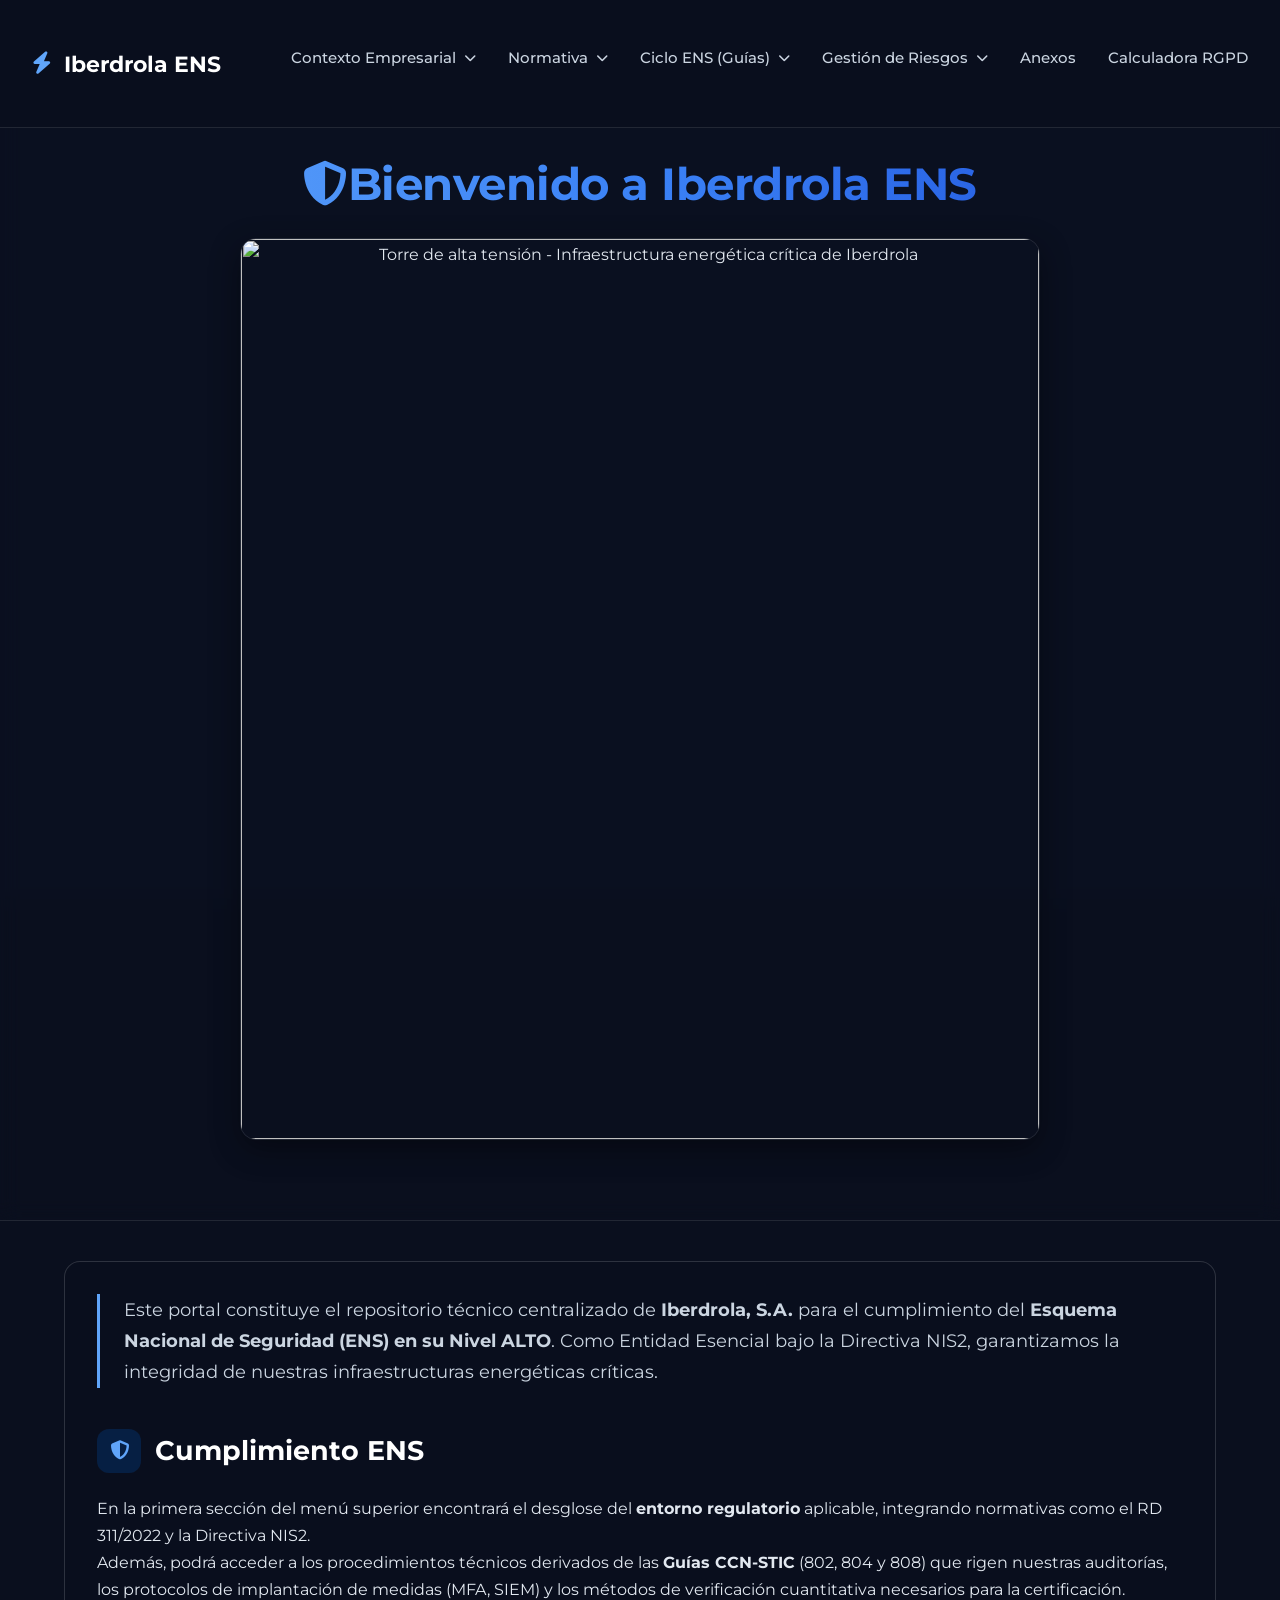
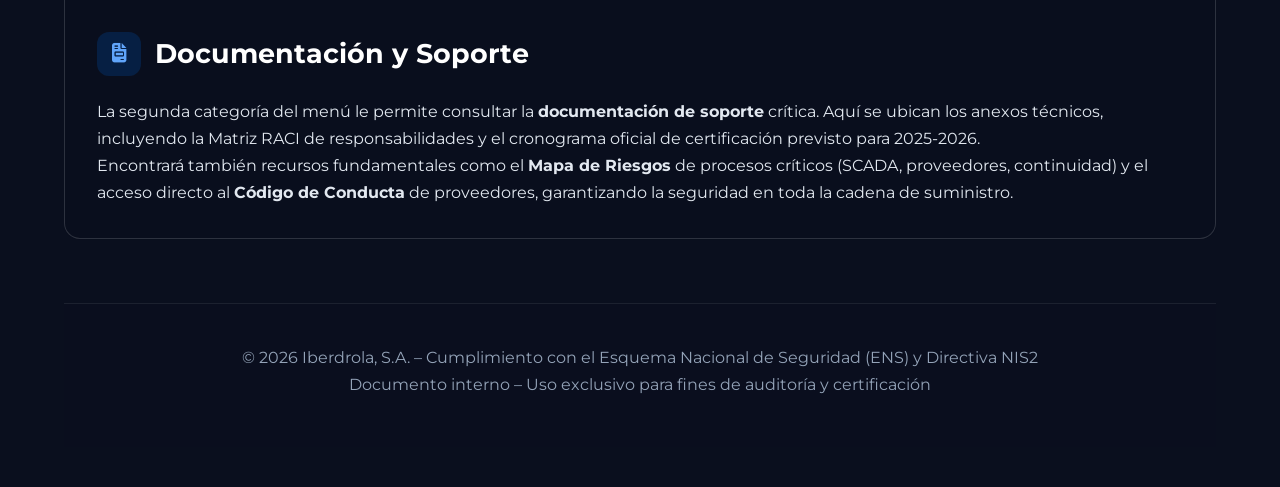
==== commit 794d25d1: "Creación de calculadora de multas RGPD y nuevos datos en gestión de riesgos" ====
--- a/index.html
+++ b/index.html
@@ -50,6 +50,7 @@
         <ul class="dropdown-menu">
           <li><a href="normativa.html#entorno_regulatorio" class="dropdown-link">Entorno Regulatorio</a></li>
           <li><a href="normativa.html#conducta" class="dropdown-link">Código de Conducta</a></li>
+          <li><a href="normativa.html#privacidad" class="dropdown-link">Privacidad del Diseño</a></li>
         </ul>
       </li>
 
@@ -75,12 +76,18 @@
           <li><a href="gestion_riesgo.html#mapa_riesgos" class="dropdown-link">Mapa de Riesgos</a></li>
           <li><a href="gestion_riesgo.html#mapa_riesgos_io" class="dropdown-link">Mapa de Riesgos - IO</a></li>
           <li><a href="gestion_riesgo.html#medidas_anticorrupcion" class="dropdown-link">Anticorrupción</a></li>
+          <li><a href="gestion_riesgo.html#factores_riesgos" class="dropdown-link">Factores de Riesgo</a></li>
         </ul>
       </li>
 
       <!-- Sector 5: Anexos -->
       <li class="nav-item">
         <a href="anexos.html#anexos" class="nav-link">Anexos</a>
+      </li>
+
+      <!-- Sector 6: Calculadora -->
+      <li class="nav-item">
+        <a href="calculadora.html#calculadora" class="nav-link">Calculadora RGPD</a>
       </li>
 
     </ul>
--- a/styles.css
+++ b/styles.css
@@ -1198,4 +1198,377 @@
       line-height: 1.6;
     }
 
-
+       /* === Estilos específicos para la sección de Privacidad desde el Diseño === */
+        .privacy-section {
+            max-width: 1400px;
+            margin: 0 auto;
+            padding: 3rem 2rem;
+        }
+
+        .privacy-header {
+            text-align: center;
+            margin-bottom: 3rem;
+            padding: 2rem;
+            background: rgba(0, 51, 102, 0.3);
+            border-radius: 16px;
+            border: 1px solid rgba(96, 165, 250, 0.3);
+        }
+
+        .privacy-header h2 {
+            font-size: 2.2rem;
+            color: #60a5fa;
+            margin-bottom: 1rem;
+            display: flex;
+            align-items: center;
+            justify-content: center;
+            gap: 12px;
+        }
+
+        .privacy-header p {
+            color: #cbd5e1;
+            font-size: 1.1rem;
+            max-width: 900px;
+            margin: 0 auto;
+        }
+
+        /* Tabla de Descripción del Tratamiento */
+        .treatment-table-container {
+            overflow-x: auto;
+            margin-bottom: 3rem;
+            background: var(--card-bg);
+            border-radius: 16px;
+            border: 1px solid var(--card-border);
+            backdrop-filter: blur(15px);
+        }
+
+        .treatment-table {
+            width: 100%;
+            border-collapse: collapse;
+            font-size: 0.9rem;
+        }
+
+        .treatment-table thead {
+            background: rgba(0, 51, 102, 0.6);
+        }
+
+        .treatment-table th {
+            padding: 1.2rem 1rem;
+            text-align: left;
+            color: #bfdbfe;
+            font-weight: 600;
+            border-bottom: 2px solid rgba(96, 165, 250, 0.4);
+            white-space: nowrap;
+        }
+
+        .treatment-table td {
+            padding: 1rem;
+            vertical-align: top;
+            border-bottom: 1px solid rgba(255, 255, 255, 0.08);
+            color: #cbd5e1;
+            line-height: 1.7;
+        }
+
+        .treatment-table tr:hover {
+            background: rgba(0, 86, 179, 0.15);
+        }
+
+        .treatment-table ul {
+            margin: 0;
+            padding-left: 1.2rem;
+        }
+
+        .treatment-table li {
+            margin-bottom: 0.4rem;
+            color: #94a3b8;
+        }
+
+        .table-section-title {
+            font-weight: 600;
+            color: #60a5fa;
+            margin-bottom: 0.5rem;
+            display: block;
+            font-size: 0.95rem;
+        }
+
+        /* Estrategias de Privacidad */
+        .strategies-grid {
+            display: flex;
+            flex-wrap: wrap;        
+            justify-content: center; 
+            gap: 1.5rem;
+            margin-top: 3rem;
+        }
+
+        .strategy-card {
+            flex: 1 1 450px;
+            max-width: 550px;
+            background: var(--card-bg);
+            border: 1px solid var(--card-border);
+            border-radius: 16px;
+            padding: 1.8rem;
+            backdrop-filter: blur(15px);
+            transition: all 0.4s cubic-bezier(0.175, 0.885, 0.32, 1.275);
+            position: relative;
+            overflow: hidden;
+        }
+
+        .strategy-card::before {
+            content: '';
+            position: absolute;
+            top: 0;
+            left: 0;
+            width: 4px;
+            height: 100%;
+            background: linear-gradient(to bottom, #60a5fa, #3b82f6);
+            opacity: 0;
+            transition: opacity 0.4s ease;
+        }
+
+        .strategy-card:hover {
+            transform: translateY(-8px);
+            box-shadow: 0 12px 30px rgba(0, 0, 0, 0.4);
+            border-color: rgba(96, 165, 250, 0.4);
+        }
+
+        .strategy-card:hover::before {
+            opacity: 1;
+        }
+
+        .strategy-header {
+            display: flex;
+            align-items: center;
+            gap: 12px;
+            margin-bottom: 1.2rem;
+            padding-bottom: 1rem;
+            border-bottom: 1px solid rgba(255, 255, 255, 0.1);
+        }
+
+        .strategy-icon {
+            width: 48px;
+            height: 48px;
+            border-radius: 12px;
+            background: rgba(96, 165, 250, 0.15);
+            display: flex;
+            align-items: center;
+            justify-content: center;
+            color: #60a5fa;
+            font-size: 1.3rem;
+            flex-shrink: 0;
+        }
+
+        .strategy-card h3 {
+            color: #ffffff;
+            font-size: 1.3rem;
+            margin: 0;
+            font-weight: 600;
+        }
+
+        .strategy-type {
+            display: inline-block;
+            padding: 4px 10px;
+            border-radius: 20px;
+            font-size: 0.75rem;
+            font-weight: 600;
+            text-transform: uppercase;
+            letter-spacing: 0.5px;
+            margin-bottom: 1rem;
+        }
+        
+        .card-center {
+            display: flex;
+            flex-direction: column;
+            align-items: center;
+        }
+
+        .type-data {
+            background: rgba(96, 165, 250, 0.2);
+            color: #60a5fa;
+            border: 1px solid rgba(96, 165, 250, 0.3);
+        }
+
+        .type-process {
+            background: rgba(230, 57, 70, 0.2);
+            color: #f87171;
+            border: 1px solid rgba(230, 57, 70, 0.3);
+        }
+
+        .strategy-objective {
+            background: rgba(0, 51, 102, 0.3);
+            padding: 0.8rem 1rem;
+            border-radius: 8px;
+            margin-bottom: 1rem;
+            border-left: 3px solid #60a5fa;
+        }
+
+        .strategy-objective strong {
+            color: #60a5fa;
+            font-size: 0.85rem;
+            text-transform: uppercase;
+            display: block;
+            margin-bottom: 0.3rem;
+        }
+
+        .strategy-objective span {
+            color: #cbd5e1;
+            font-size: 0.9rem;
+        }
+
+        .strategy-tactics {
+            margin-top: 1rem;
+        }
+
+        .strategy-tactics h4 {
+            color: #93c5fd;
+            font-size: 0.95rem;
+            margin-bottom: 0.8rem;
+            display: flex;
+            align-items: center;
+            gap: 8px;
+        }
+
+        .strategy-tactics ul {
+            padding-left: 1.2rem;
+            margin: 0;
+        }
+
+        .strategy-tactics li {
+            color: #94a3b8;
+            margin-bottom: 0.5rem;
+            font-size: 0.9rem;
+        }
+
+        .strategy-implementation {
+            margin-top: 1.2rem;
+            padding-top: 1rem;
+            border-top: 1px solid rgba(255, 255, 255, 0.08);
+        }
+
+        .strategy-implementation h4 {
+            color: #60a5fa;
+            font-size: 0.9rem;
+            margin-bottom: 0.6rem;
+            display: flex;
+            align-items: center;
+            gap: 8px;
+        }
+
+        .implementation-box {
+            background: rgba(96, 165, 250, 0.08);
+            padding: 0.8rem 1rem;
+            border-radius: 8px;
+            color: #cbd5e1;
+            font-size: 0.88rem;
+            line-height: 1.6;
+        }
+
+        .rgpd-reference {
+            margin-top: 1rem;
+            padding: 0.6rem 1rem;
+            background: rgba(230, 57, 70, 0.1);
+            border-radius: 6px;
+            border-left: 3px solid #e63946;
+            font-size: 0.8rem;
+            color: #f87171;
+        }
+
+        .rgpd-reference strong {
+            color: #fca5a5;
+        }
+
+        /* Responsive */
+        @media (max-width: 1024px) {
+            .strategies-grid {
+                grid-template-columns: 1fr;
+            }
+        }
+
+        @media (max-width: 768px) {
+            .privacy-section {
+                padding: 2rem 1rem;
+            }
+
+            .privacy-header h2 {
+                font-size: 1.6rem;
+                flex-direction: column;
+            }
+
+            .treatment-table {
+                font-size: 0.8rem;
+            }
+
+            .treatment-table th,
+            .treatment-table td {
+                padding: 0.8rem 0.6rem;
+            }
+
+            .strategy-card {
+                padding: 1.3rem;
+            }
+        }
+
+        /* Animación de entrada */
+        @keyframes slideInUp {
+            from {
+                opacity: 0;
+                transform: translateY(30px);
+            }
+            to {
+                opacity: 1;
+                transform: translateY(0);
+            }
+        }
+
+        .privacy-section > * {
+            animation: slideInUp 0.6s ease forwards;
+            opacity: 0;
+        }
+
+        .privacy-section > *:nth-child(1) { animation-delay: 0.1s; }
+        .privacy-section > *:nth-child(2) { animation-delay: 0.2s; }
+        .privacy-section > *:nth-child(3) { animation-delay: 0.3s; }
+
+  
+/* === Estilos calculadora multas === */
+ input[type="number"], select {
+            width: 100%;
+            padding: 12px 15px;
+            background: rgba(15, 23, 42, 0.6);
+            border: 1px solid rgba(147, 197, 253, 0.3);
+            border-radius: 8px;
+            color: #cbd5e1;
+            font-family: 'Montserrat', sans-serif;
+            font-size: 1rem;
+            margin-top: 8px;
+            margin-bottom: 5px;
+            transition: all 0.3s ease;
+        }
+        input[type="number"]:focus, select:focus {
+            outline: none;
+            border-color: #60a5fa;
+            background: rgba(15, 23, 42, 0.9);
+            box-shadow: 0 0 0 3px rgba(96, 165, 250, 0.2);
+        }
+        label {
+            font-weight: 600;
+            color: #e2e8f0;
+            display: block;
+            margin-top: 20px;
+        }
+        .range-info {
+            font-size: 0.85rem;
+            color: #f87171; /* Color de acento rojo suave */
+            margin-bottom: 10px;
+            font-weight: 500;
+        }
+        .results-container {
+            display: none;
+        }
+        .result-line {
+            margin-bottom: 12px;
+            font-size: 1.05rem;
+            border-bottom: 1px solid rgba(255,255,255,0.05);
+            padding-bottom: 12px;
+        }
+        .result-line:last-child {
+            border-bottom: none;
+        }
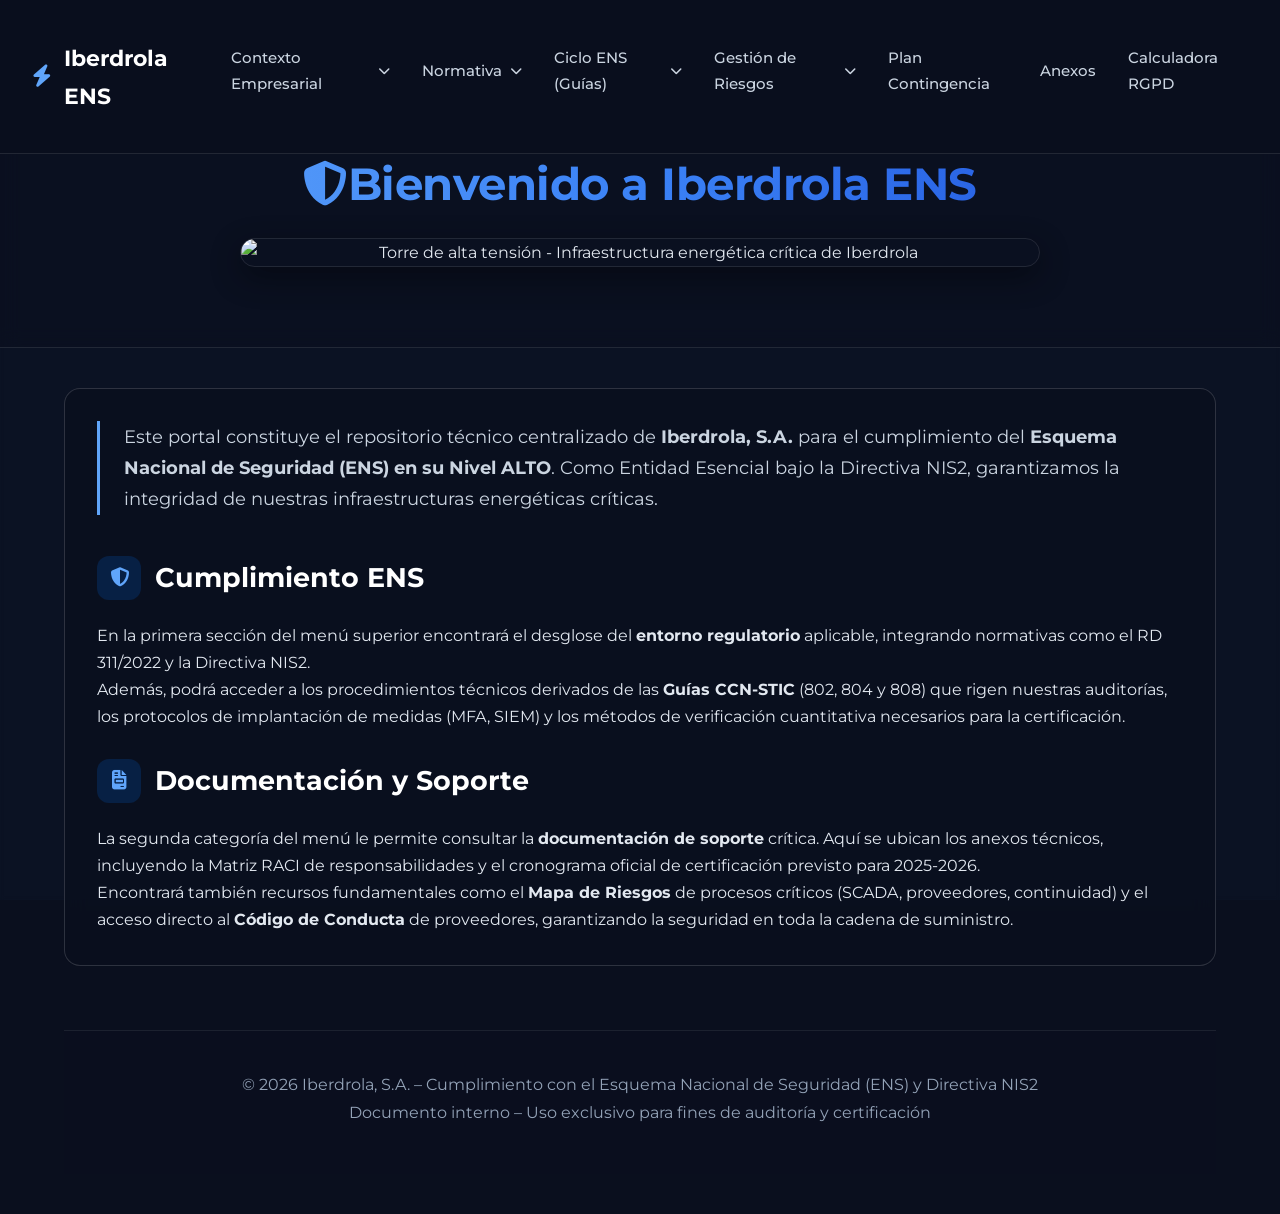
==== commit 0456ca2d: "Plan de Contingencia Implementación de html de planes de contingencia, logo corporativo para todas l" ====
--- a/index.html
+++ b/index.html
@@ -1,9 +1,10 @@
-<DOCTYPE html>
+<!DOCTYPE html>
 <html lang="es">
 <head>
   <meta charset="UTF-8" />
   <meta name="viewport" content="width=device-width, initial-scale=1.0"/>
   <title>Iberdrola - Cumplimiento ENS Nivel ALTO</title>
+  <link rel="icon" href="logo_iberdrola.png" type="image/png">
   <link rel="stylesheet" href="https://cdnjs.cloudflare.com/ajax/libs/font-awesome/6.5.0/css/all.min.css"/>
   <!-- Light Trail Effect Canvas -->
   <canvas id="light-canvas"></canvas>
@@ -80,16 +81,20 @@
         </ul>
       </li>
 
-      <!-- Sector 5: Anexos -->
+      <!-- Sector 5: Plan de Contingencia -->
+      <li class="nav-item">
+        <a href="plan_contingencia.html#plan-contingencia" class="nav-link">Plan Contingencia</a>
+      </li>
+
+      <!-- Sector 6: Anexos -->
       <li class="nav-item">
         <a href="anexos.html#anexos" class="nav-link">Anexos</a>
       </li>
 
-      <!-- Sector 6: Calculadora -->
+      <!-- Sector 7: Calculadora -->
       <li class="nav-item">
         <a href="calculadora.html#calculadora" class="nav-link">Calculadora RGPD</a>
       </li>
-
     </ul>
   </nav>
 
